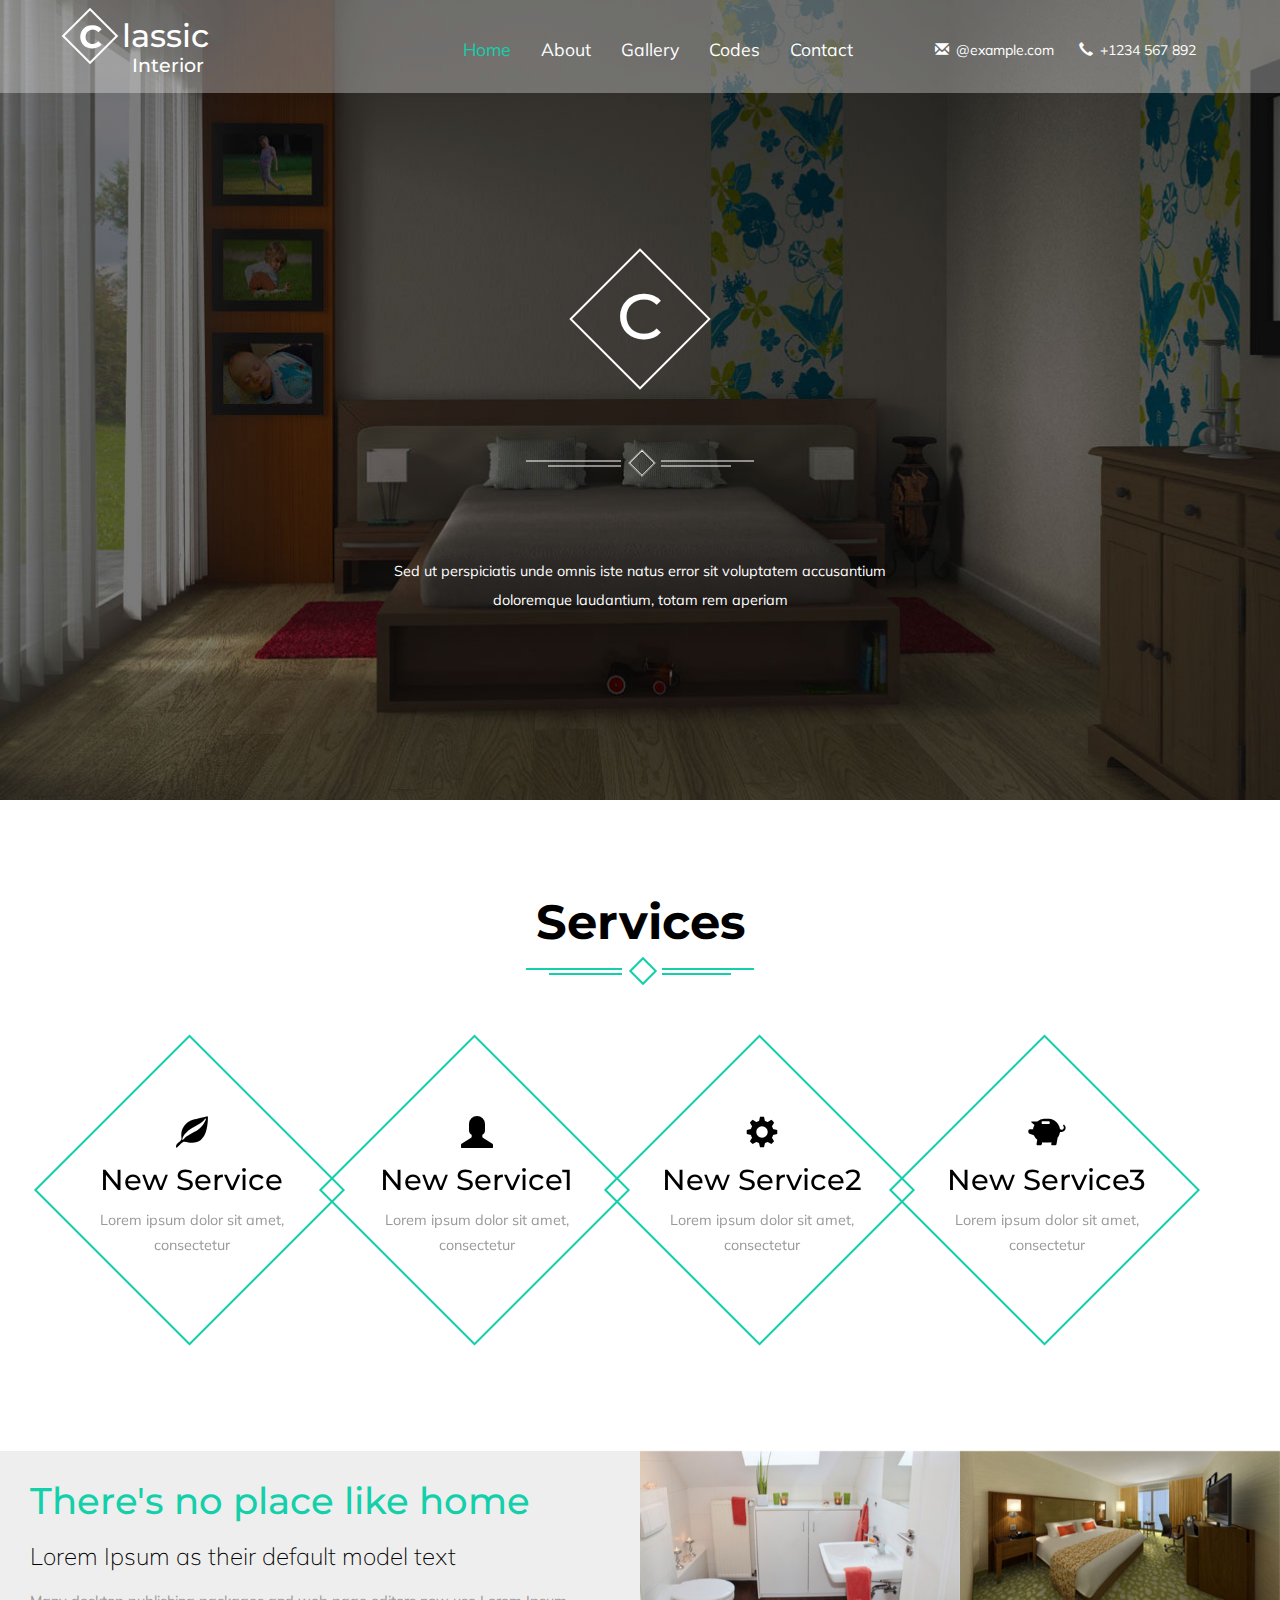
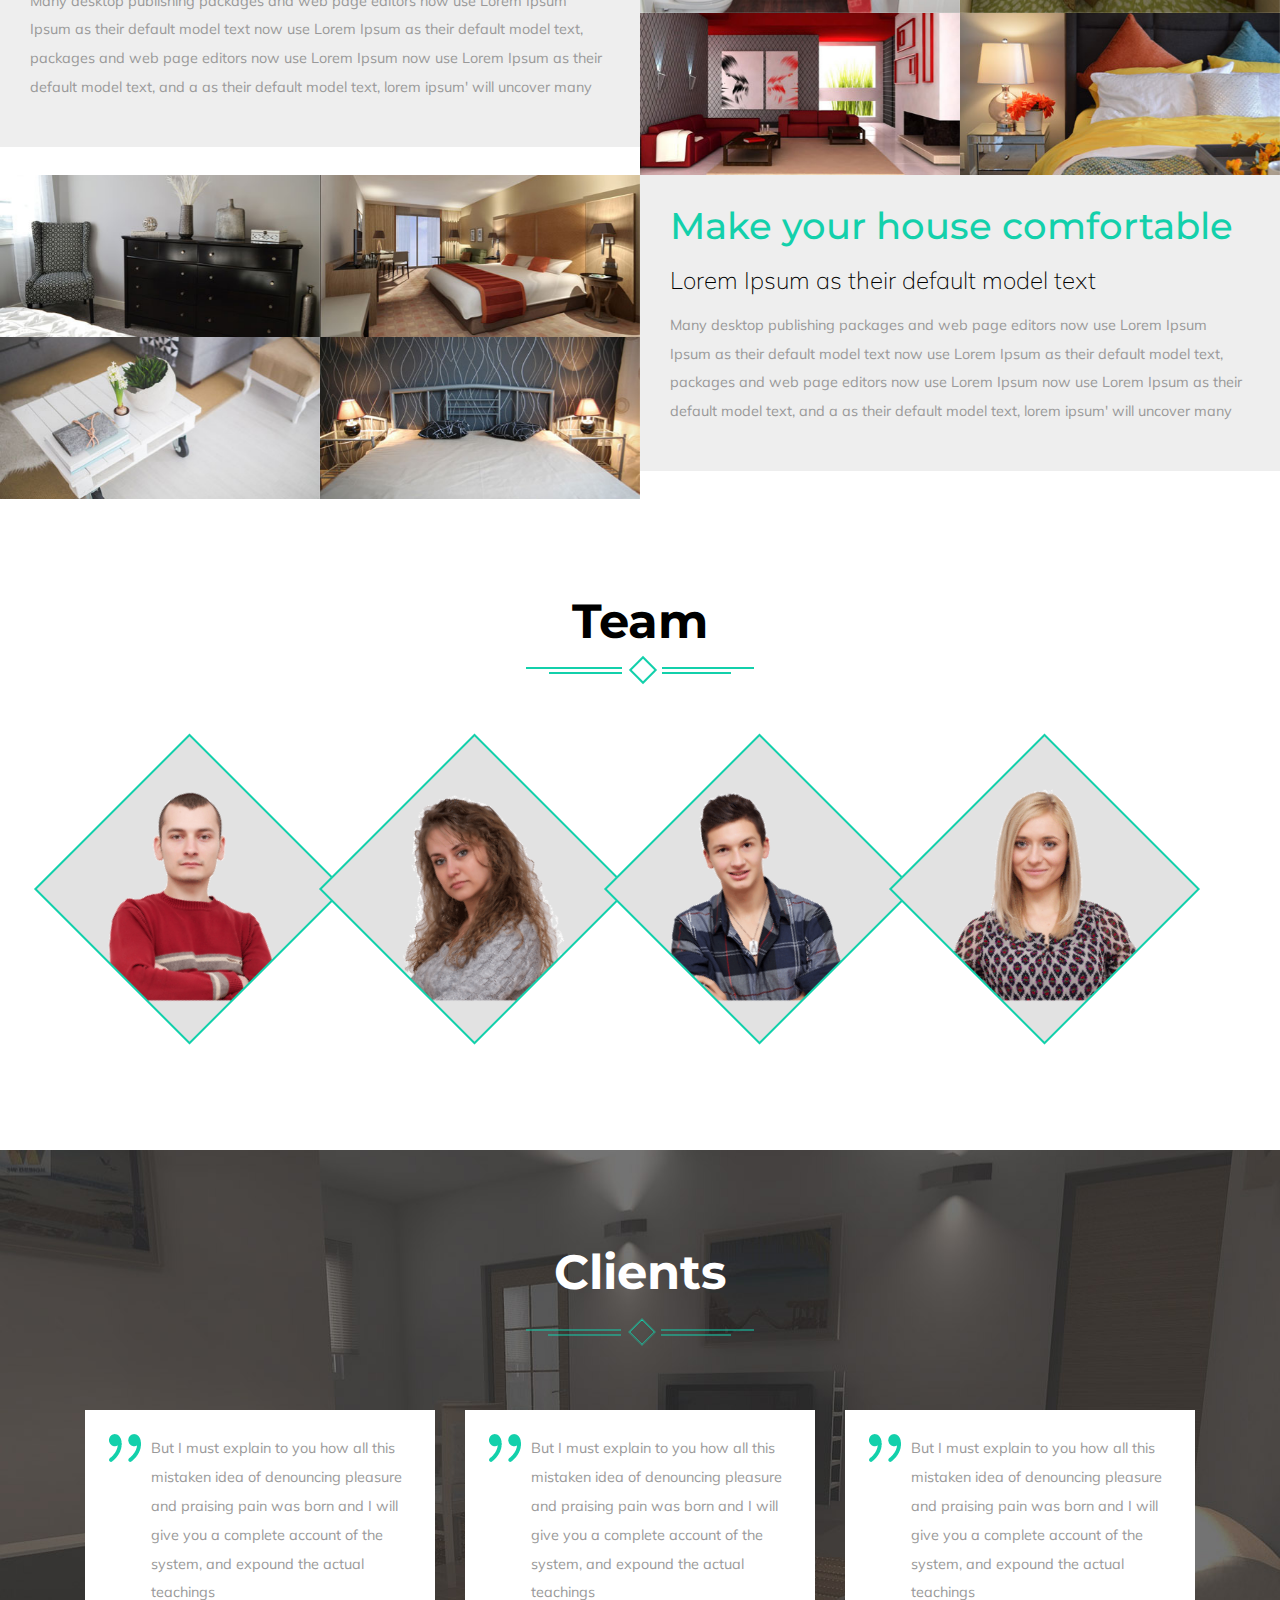
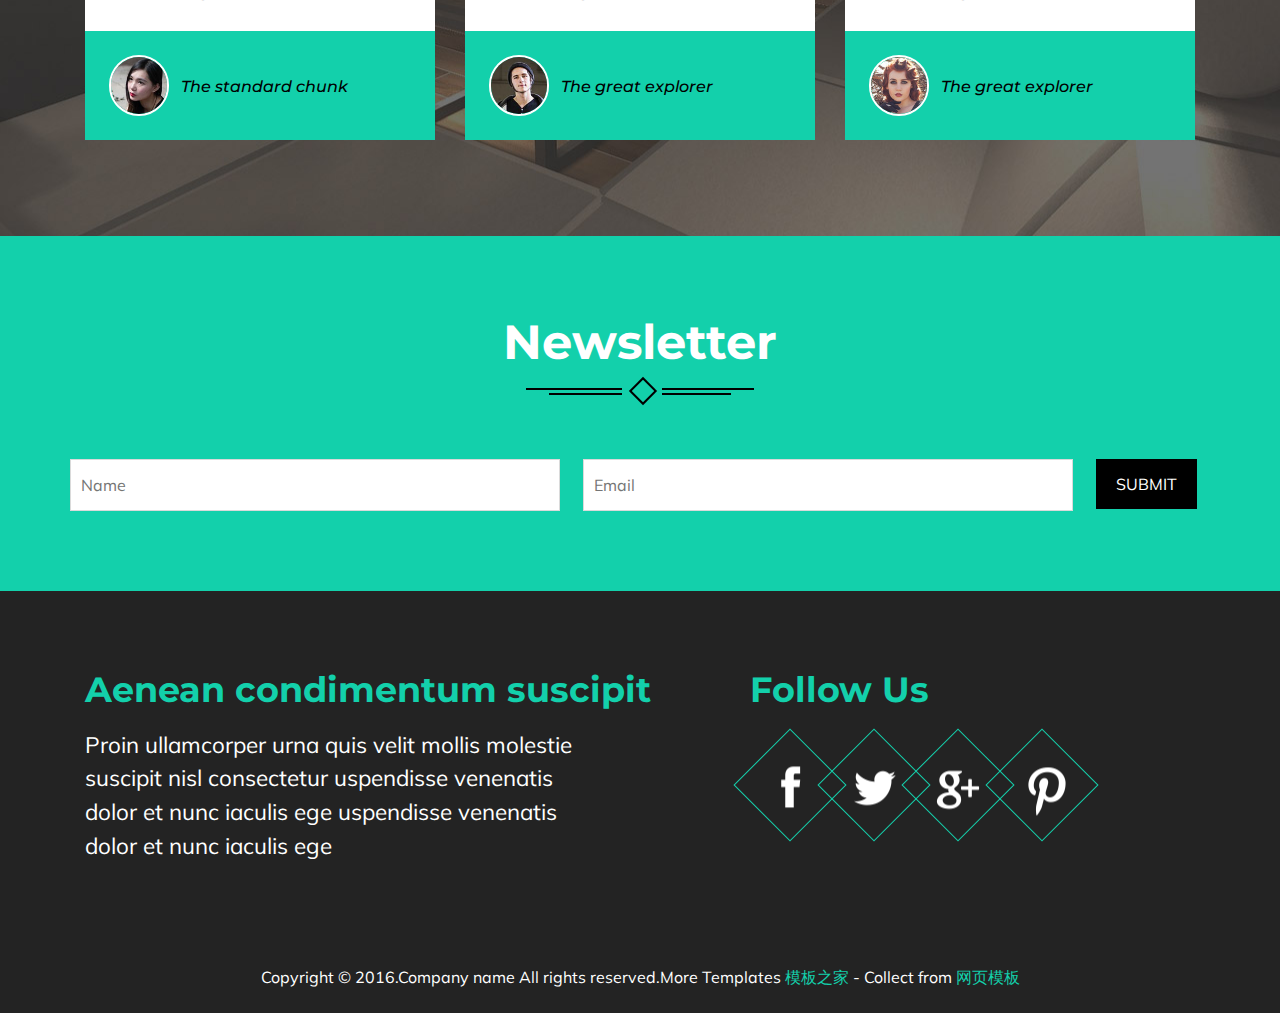
==== index.html @ cde80b73 "提交" ====
<!DOCTYPE html>
<html>
<head>
<title>Home</title>
<link href="css/bootstrap.css" rel="stylesheet" type="text/css" media="all" />
<!-- Custom Theme files -->
<script src="js/jquery.min.js"></script>
<!--theme-style-->
<link href="css/style.css" rel="stylesheet" type="text/css" media="all" />	
<!--//theme-style-->
<meta name="viewport" content="width=device-width, initial-scale=1">
<meta http-equiv="Content-Type" content="text/html; charset=utf-8" />
<meta name="keywords" content="" />
<script type="application/x-javascript"> addEventListener("load", function() { setTimeout(hideURLbar, 0); }, false); function hideURLbar(){ window.scrollTo(0,1); } </script>

<link href='https://fonts.googleapis.com/css?family=Muli:400,300' rel='stylesheet' type='text/css'>
<link href='https://fonts.googleapis.com/css?family=Montserrat:400,700' rel='stylesheet' type='text/css'>
</head>
<body>
<!--header-->
<div class="header" >
	<div class="head" >
		<div class="container">
			<div class="navbar-top">
					<!-- Brand and toggle get grouped for better mobile display -->
					<div class="navbar-header">
					  <button type="button" class="navbar-toggle collapsed" data-toggle="collapse" data-target="#bs-example-navbar-collapse-1">
						<span class="sr-only">Toggle navigation</span>
						<span class="icon-bar"></span>
						<span class="icon-bar"></span>
						<span class="icon-bar"></span>
					  </button>
						 <div class="navbar-brand logo ">
							<h1 class="animated wow pulse" data-wow-delay=".5s">
							<a href="index.html"><span><b>C</b></span>lassic <i>Interior</i></a></h1>
						</div>

					</div>

					<!-- Collect the nav links, forms, and other content for toggling -->
					<div class="collapse navbar-collapse" id="bs-example-navbar-collapse-1">
					 <ul class="nav navbar-nav link-effect-4">
					<li class="active"><a href="index.html" data-hover="Home">Home</a> </li>
						<li ><a href="about.html" data-hover="About">About </a> </li>
						<li><a href="gallery.html"  data-hover="Gallery">Gallery</a></li>
						<li><a href="codes.html" data-hover="Codes">Codes </a></li>
						<li><a href="contact.html" data-hover="Contact">Contact</a></li>
					  </ul>
					</div><!-- /.navbar-collapse -->
				</div>
	
			<div class="header-left animated wow fadeInLeft animated" data-wow-delay=".5s" >
					<ul>
						<li><i class="glyphicon glyphicon-envelope"></i><a href="mailto:info@example.com">@example.com</a></li>
						<li><i class="glyphicon glyphicon-earphone"></i>+1234 567 892</li>
						
					</ul>
				</div>
			  <div class="clearfix"></div>	
		</div>
	</div>
	<!---->
	<div class="banner">
		<div class="container">
			<div class="banner-text"><h2 >C</h2></div>
			<span><img src="images/li-1.png" alt=""></span>
			
			<p>Sed ut perspiciatis unde omnis iste natus error sit voluptatem accusantium doloremque laudantium, totam rem aperiam</p>
		</div>							
	</div>
	</div>

<!--content-->
 <div class="service">
 <div class="container">
 <div class="ser-top">
	<h3>Services</h3>
	<div class="ser-t">
		<b></b>
		<span><i></i></span>
		<b class="line"></b>
	</div>
 </div>
  <div class="ser-head">
    <div class="ser-grid ">
    <div class="ser-grid1">
     <i class="glyphicon glyphicon-leaf"> </i>
			<h3>New Service</h3>
			<p>Lorem ipsum dolor sit amet, consectetur</p>
    </div>
    </div>
  </div>
  <div class="ser-head">
    <div class="ser-grid ">
    <div class="ser-grid1">
     <i class="glyphicon glyphicon-user"> </i>
			<h3>New Service1</h3>
			<p>Lorem ipsum dolor sit amet, consectetur</p>
    </div>
    </div>
  </div>
  <div class="ser-head">
    <div class="ser-grid ">
    <div class="ser-grid1">
    <i class="glyphicon glyphicon-cog"> </i>
			<h3>New Service2</h3>
			<p>Lorem ipsum dolor sit amet, consectetur </p>
    </div>
    </div>
  </div>
  <div class="ser-head">
    <div class="ser-grid ">
    <div class="ser-grid1">
     <i class="glyphicon glyphicon-piggy-bank"> </i>
			<h3>New Service3</h3>
			<p>Lorem ipsum dolor sit amet, consectetur </p>
    </div>
    </div>
  </div>
  <div class="clearfix"> </div>
</div>
</div>
<!-- //services -->
<div class="col-grid">
			<div class="col-md-6 col-grid-left">
				<h3>There's no place like home</h3>
				<h5>Lorem Ipsum as their default model text</h5>
				<p>Many desktop publishing packages and web page editors now use Lorem Ipsum  Ipsum as their default model text now use Lorem Ipsum as their default model text, packages and web page editors now use Lorem Ipsum now use Lorem Ipsum as their default model text, and a as their default model text, lorem ipsum' will uncover many</p>
			</div>
			<div class="col-md-6 col-grid-right">
			<div class="col-md-6 col-grid-1">
				<div class="col-1 bottom">
							<div class="col-1-top">
							<img src="images/cc.jpg" class="img-responsive" alt="">
							</div>
							<div class="col-1-bottom">
								<div class="info-text">
									<h5>Lara Smith</h6>
									
									<p>Sit accusamus, vel blanditiis iure minima ipsa molestias minus laborum velit, nulla nisi hic quasi enim.</p>
									
								</div>
							</div>
						</div>
						</div>
						<div class="col-md-6 col-grid-1">
				<div class="col-1 bottom">
							<div class="col-1-top">
							<img src="images/cc1.jpg" class="img-responsive" alt="">
							</div>
							<div class="col-1-bottom">
								<div class="info-text">
									<h5>Lara Smith</h6>
									
									<p>Sit accusamus, vel blanditiis iure minima ipsa molestias minus laborum velit, nulla nisi hic quasi enim.</p>
									
								</div>
							</div>
						</div>
						</div>
						<div class="col-md-6 col-grid-1">
						<div class="col-1 bottom">
							<div class="col-1-top">
							<img src="images/cc2.jpg" class="img-responsive" alt="">
							</div>
							<div class="col-1-bottom">
								<div class="info-text">
									<h5>Lara Smith</h6>
									
									<p>Sit accusamus, vel blanditiis iure minima ipsa molestias minus laborum velit, nulla nisi hic quasi enim.</p>
									
								</div>
							</div>
						</div>
						</div>
						<div class="col-md-6 col-grid-1">
						<div class="col-1 bottom">
							<div class="col-1-top">
							<img src="images/cc3.jpg" class="img-responsive" alt="">
							</div>
							<div class="col-1-bottom">
								<div class="info-text">
									<h5>Lara Smith</h6>
									
									<p>Sit accusamus, vel blanditiis iure minima ipsa molestias minus laborum velit, nulla nisi hic quasi enim.</p>
									
								</div>
							</div>
						</div>
						</div>
						<div class="clearfix"></div>
						
			</div>
				<div class="clearfix"></div>
		
	</div>
	<div class="tlinks">Collect from <a href="http://www.cssmoban.com/"  title="网站模板">网站模板</a></div>
	<div class="col-grid">
		
			<div class="col-md-6 col-grid-right">
			<div class="col-md-6 col-grid-1">
				<div class="col-1 bottom">
							<div class="col-1-top">
							<img src="images/cc4.jpg" class="img-responsive" alt="">
							</div>
							<div class="col-1-bottom">
								<div class="info-text">
									<h5>Lara Smith</h6>
									<p>Sit accusamus, vel blanditiis iure minima ipsa molestias minus laborum velit, nulla.</p>
									
								</div>
							</div>
						</div>
						</div>
						<div class="col-md-6 col-grid-1">
						<div class="col-1 bottom">
							<div class="col-1-top">
							<img src="images/cc5.jpg" class="img-responsive" alt="">
							</div>
							<div class="col-1-bottom">
								<div class="info-text">
									<h5>Lara Smith</h6>
									<p>Sit accusamus, vel blanditiis iure minima ipsa molestias minus laborum velit, nulla.</p>
									
								</div>
							</div>
						</div>
						</div>
						<div class="col-md-6 col-grid-1">
						<div class="col-1 bottom">
							<div class="col-1-top">
							<img src="images/cc6.jpg" class="img-responsive" alt="">
							</div>
							<div class="col-1-bottom">
								<div class="info-text">
									<h5>Lara Smith</h6>
									<p>Sit accusamus, vel blanditiis iure minima ipsa molestias minus laborum velit, nulla.</p>
									
								</div>
							</div>
						</div>
						</div>
						<div class="col-md-6 col-grid-1">
						<div class="col-1 bottom">
							<div class="col-1-top">
							<img src="images/cc7.jpg" class="img-responsive" alt="">
							</div>
							<div class="col-1-bottom">
								<div class="info-text">
									<h5>Lara Smith</h6>
									<p>Sit accusamus, vel blanditiis iure minima ipsa molestias minus laborum velit, nulla.</p>
									
								</div>
							</div>
						</div>
			</div>
			<div class="clearfix"></div>
			</div>
			
				<div class="col-md-6 col-grid-left">
				<h3>Make your house comfortable</h3>
				<h5>Lorem Ipsum as their default model text</h5>
				<p>Many desktop publishing packages and web page editors now use Lorem Ipsum  Ipsum as their default model text now use Lorem Ipsum as their default model text, packages and web page editors now use Lorem Ipsum now use Lorem Ipsum as their default model text, and a as their default model text, lorem ipsum' will uncover many</p>
			</div>
				<div class="clearfix"></div>
		
	</div>
<!--content-->

 <div class="team">
 <div class="container">
 <div class="ser-top">
	<h3>Team</h3>
	<div class="ser-t">
		<b></b>
		<span><i></i></span>
		<b class="line"></b>
	</div>
 </div>
  <div class="team-top">
    <div class="team-top1">
        <div class="swipebox"  > 
			<img src="images/te.png" alt="" class="img-responsive">
				<div class="zoom-icon"> 
					<div class="zoom-icon1"> 
						<h5>Adney</h5>
							<ul class="social-ic">
								<li><a href="#"><i></i></a></li>
								<li><a href="#"><i class="ic"></i></a></li>
								<li><a href="#"><i class="ic1"></i></a></li>	
							</ul>
					</div>
				</div>
		</div>
    </div>
  </div>
  <div class="team-top">
    <div class="team-top1">
     <div class="swipebox"  > 
			<img src="images/te1.png" alt="" class="img-responsive">
				<div class="zoom-icon"> 
					<div class="zoom-icon1"> 
						<h5>Barb</h5>
							<ul class="social-ic">
								<li><a href="#"><i></i></a></li>
								<li><a href="#"><i class="ic"></i></a></li>
								<li><a href="#"><i class="ic1"></i></a></li>	
							</ul>
					</div>
				</div>
		</div>
	 
    </div>
  </div>
  <div class="team-top">
    <div class="team-top1">
      <div class="swipebox"  > 
			<img src="images/te2.png" alt="" class="img-responsive">
				<div class="zoom-icon"> 
					<div class="zoom-icon1"> 
						<h5>Carr</h5>
							<ul class="social-ic">
								<li><a href="#"><i></i></a></li>
								<li><a href="#"><i class="ic"></i></a></li>
								<li><a href="#"><i class="ic1"></i></a></li>	
							</ul>
					</div>
				</div>
		</div>
    </div>
  </div>
  <div class="team-top">
    <div class="team-top1">
      <div class="swipebox"  > 
			<img src="images/te3.png" alt="" class="img-responsive">
				<div class="zoom-icon"> 
					<div class="zoom-icon1"> 
						<h5>Chris</h5>
							<ul class="social-ic">
								<li><a href="#"><i></i></a></li>
								<li><a href="#"><i class="ic"></i></a></li>
								<li><a href="#"><i class="ic1"></i></a></li>	
							</ul>
					</div>
				</div>
		</div>
    </div>
  </div>
  
</div>
</div>
	<!---->
	<div class="test">
			<div class="container">
				<div class="test-top-g">
					<h3>Clients</h3>
					<img src="images/li.png" alt="">
				 </div>
				<div class="test-top">
					<div class="col-md-4 test-top1 test-to wow fadeInUp animated animated" data-wow-delay=".5s" style="visibility: visible; animation-delay: 0.5s; animation-name: fadeInUp;">
						<div class=" test-top2">
							<img src="images/qu.png" alt="">
							<p>But I must explain to you how all this mistaken idea of denouncing pleasure and praising pain was born and I will give you a complete account of the system, and expound the actual teachings </p>
							
							<div class="clearfix"> </div>
						</div>
						<div class="test-top3">
						<img src="images/th.jpg" class="img-responsive" alt="">
							<h6> The standard chunk  </h6>
							<div class="clearfix"> </div>
						</div>
					</div>
					<div class="col-md-4 test-top1 wow fadeInDown animated animated" data-wow-delay=".5s" style="visibility: visible; animation-delay: 0.5s; animation-name: fadeInDown;">
						<div class=" test-top2">
							<img src="images/qu.png" alt="">
							<p>But I must explain to you how all this mistaken idea of denouncing pleasure and praising pain was born and I will give you a complete account of the system, and expound the actual teachings </p>
							
							<div class="clearfix"> </div>
						</div>
						<div class=" test-top3">
							<img src="images/th1.jpg" class="img-responsive" alt="">
							<h6> The great explorer </h6>
							<div class="clearfix"> </div>
						</div>
					</div>
					<div class="col-md-4 test-top1 wow fadeInDown animated animated" data-wow-delay=".5s" style="visibility: visible; animation-delay: 0.5s; animation-name: fadeInDown;">
						<div class=" test-top2">
							<img src="images/qu.png" alt="">
							<p>But I must explain to you how all this mistaken idea of denouncing pleasure and praising pain was born and I will give you a complete account of the system, and expound the actual teachings </p>
							
							<div class="clearfix"> </div>
						</div>
						<div class=" test-top3">
						<img src="images/th2.jpg" class="img-responsive" alt="">
							<h6> The great explorer</h6>
							<div class="clearfix"> </div>
						</div>
					</div>
					<div class="clearfix"> </div>
				</div>
			</div>
		</div>
		<!---->
<!--//content-->
<div class=" news-letter ">
<div class="container">
 <div class="ser-top ser-top1">
	<h3>Newsletter</h3>
	<div class="ser-t ser-t1">
		<b></b>
		<span><i></i></span>
		<b class="line"></b>
	</div>
 </div>
				
				<form action="#" method="post">
					<input type="text" placeholder="Name" name="Name"  required="">
					<input type="text" placeholder="Email" name="Email"  required="">
					<input type="submit" value="Submit">
					<div class="clearfix"> </div>
				</form>
			</div>
			</div>
<!--footer-->
<div class="footer">
	<div class="container">
		<div class="col-md-7 footer-bottom wow fadeInRight animated" data-wow-delay=".5s">
			<h4>Aenean condimentum suscipit</h4>
			<p>Proin ullamcorper urna quis velit mollis molestie suscipit nisl consectetur
			uspendisse venenatis dolor et nunc iaculis ege uspendisse venenatis dolor et nunc iaculis ege</p>
		</div>
			<div class="col-md-5 footer-bottom1 wow fadeInLeft animated" data-wow-delay=".5s">
			<h4>Follow Us</h4>
				<ul class="social">
						
						<li><a href="#"><i></i></a></li>
						<li><a href="#"><i class="icon"></i></a></li>
						<li><a href="#"><i class="icon1"></i></a></li>
						<li><a href="#"><i class="icon2"></i></a></li>
						
					</ul>
			</div>
				<div class="clearfix"> </div>
	</div>	
</div>
	<div class="copy">
		<p class="footer-grid ">Copyright &copy; 2016.Company name All rights reserved.More Templates <a href="http://www.cssmoban.com/" target="_blank" title="模板之家">模板之家</a> - Collect from <a href="http://www.cssmoban.com/" title="网页模板" target="_blank">网页模板</a></p>
	</div>
<!-- for bootstrap working -->
	<script src="js/bootstrap.min.js"></script>
<!-- //for bootstrap working -->
</body>
</html>
---- css/style.css ----
html,body{
	background:#fff;
	font-size: 100%;	
	font-family: 'Muli', sans-serif;
}
body a{
	transition: 0.5s all;
	-webkit-transition: 0.5s all;
	-o-transition: 0.5s all;
	-moz-transition: 0.5s all;
	-ms-transition: 0.5s all;
}
 ul{
	padding: 0;
	margin: 0;
}
h1,h2,h3,h4,h5,h6,label,p{
	margin:0;	
}
h1,h2,h3,h4,h5,h6{
	font-family: 'Montserrat', sans-serif;
}
/*--header--*/
.head {
	padding: 1em 0em;	
	    background:rgba(255, 255, 255, 0.32);
}
.banner {
    margin-top: 11em;
}
.header{
	background:url(../images/ba3.jpg) no-repeat center;
	width:100%;
	height:800px;
	text-align:center;
	background-size:cover;
}
.header1{
	height:92px;
}
.banner-text{
    border: 2px solid #FFF;
    display: inline-block;
    width: 100px;
    height: 100px;
	    -webkit-transform: rotate(45deg) translate3d(0, 0, 0);
    -moz-transform: rotate(45deg) translate3d(0, 0, 0);
    -ms-transform: rotate(45deg) translate3d(0, 0, 0);
    -o-transform: rotate(45deg) translate3d(0, 0, 0);
    transform: rotate(45deg) translate3d(0, 0, 0);
}
.banner h2{
	font-size: 4em;
    color: #fff;
    -webkit-transform: rotate(-45deg) translate3d(0, 0, 0);
    -moz-transform: rotate(-45deg) translate3d(0, 0, 0);
    -ms-transform: rotate(-45deg) translate3d(0, 0, 0);
    -o-transform: rotate(-45deg) translate3d(0, 0, 0);
    transform: rotate(-45deg) translate3d(0, 0, 0);
    display: block;
    line-height: 1.4em;
    width: 100px;
    height: 100px;
}
.banner p{
	font-size: 0.9em;
    color: #fff;
    line-height: 2em;
    width: 50%;
    margin: 0em auto ;
}
.banner span{
	display:block;
	margin:5em 0;
}
.banner-t {
    text-align: center;
    margin: 6em auto;
    width: 20%;
    position: relative;
}
.banner-t b{
	width: 100%;
    height: 2px;
    display: block;
    background: #13d0ab;
    margin-bottom: 3px;
}
.banner-t b.lin{
	width: 80%;
	margin:0 auto;
}
.banner-t  span{
	width: 40px;
    height: 40px;
    display: block;
    background: rgb(35, 39, 42);
    position: absolute;
    top: -7px;
    left: 45%;  
}
.banner-t  span i{
	width: 20px;
    height: 20px;
    display: block;
    border: 2px solid #13d0ab;
    -webkit-transform: rotate(45deg) translate3d(0, 0, 0);
    -moz-transform: rotate(45deg) translate3d(0, 0, 0);
    -ms-transform: rotate(45deg) translate3d(0, 0, 0);
    -o-transform: rotate(45deg) translate3d(0, 0, 0);
    transform: rotate(45deg) translate3d(0, 0, 0);
    margin-left: 0.7em;
}
.tlinks{text-indent:-9999px;height:0;line-height:0;font-size:0;overflow:hidden;}
/*----*/
.link-effect-4 a {
  padding: 0 10px;
  margin: 0 20px;
  text-shadow: none;
  position: relative;
}
.link-effect-4 a::before {
  position: absolute;
  top: 0;
  left: 0;
  overflow: hidden;
  padding: 0 0px;
  max-height: 0;
  color: #13d0ab;
  content: attr(data-hover);
  -webkit-transition: max-height 0.5s;
  -moz-transition: max-height 0.5s;
  transition: max-height 0.5s;
}
.link-effect-4 a:hover::before {
  max-height: 100%;
}
/*--header--*/
.logo h1{
	font-size:1.8em;
	font-family: 'Montserrat', sans-serif;
}
.logo h1 a{
	text-decoration:none;
	color:#fff;
}
.logo h1 a span{
	width: 40px;
    height: 40px;
    display:inline-block;
    border: 2px solid #fff;
    -webkit-transform: rotate(45deg) translate3d(0, 0, 0);
    -moz-transform: rotate(45deg) translate3d(0, 0, 0);
    -ms-transform: rotate(45deg) translate3d(0, 0, 0);
    -o-transform: rotate(45deg) translate3d(0, 0, 0);
    transform: rotate(45deg) translate3d(0, 0, 0);
	margin-right: 12px;
}
.logo h1 a b{
	width: 40px;
    height: 40px;
    display: inline-block;
    -webkit-transform: rotate(-45deg) translate3d(0, 0, 0);
    -moz-transform: rotate(-45deg) translate3d(0, 0, 0);
    -ms-transform: rotate(-45deg) translate3d(0, 0, 0);
    -o-transform: rotate(-45deg) translate3d(0, 0, 0);
    transform: rotate(-45deg) translate3d(0, 0, 0);
	    line-height: 1.1em;
    text-align: center;
}
.logo h1 a i{
	display: block;
    font-style: normal;
        margin-left: 3em;
    font-size: 19px;
    
}
.navbar-brand {
   height: auto; 
    padding: 0; 
    font-size: 18px; 
    line-height: 20px;
}
.navbar-nav {
    float: right;
	margin-top: 1.45em;
}
.header-left{
	float:right;
	margin-top: 1.4em;
}
.header-left ul li {
    display: inline-block;
    font-size: 14px;
    color: #fff;
    margin: 0 1em;
/*-- w3layouts --*/
}
.header-left ul li a {
    text-decoration: none;
    color: #fff;
}
.header-left ul li a:hover {
    color: #13D0AB;
}
.header-left ul li i{
    left: -.5em;
}
.navbar-top {
    float: left;
	width:70%;
}
.navbar-default {
    border: none;
    background: none;
    min-height: auto;
    margin-bottom: 0;
}
div#bs-example-navbar-collapse-1 {
    padding: 0;
}
ul.nav.navbar-nav li a {
    font-size: 1.1em;
    color: #FFFFFF;
    margin: 0 15px;
    padding: 0px 0;
}
.nav > li > a:hover, .nav > li > a:focus {
    text-decoration: none;
    background:none !important;
}
.navbar-default .navbar-nav > li > a:hover, .navbar-default .navbar-nav > li > a:focus {
    color: #fff;
}
ul.nav.navbar-nav li.active a {
       color:#13d0ab;
    background: none;
}
.navbar-default .navbar-nav > .active > a, .navbar-default .navbar-nav > .active > a:hover, .navbar-default .navbar-nav > .active > a:focus {
    color: #fff;
    background:none;
}
/*--//header--*/
/*--services--*/
.ser-top {
    margin-bottom: 8em;
/*-- agileits --*/
}
.ser-top h3 {
    text-align: center;
    margin-bottom: 0.4em;
    font-size: 3em;
    font-weight: bold;
	color:#000;
}

.ser-t {
    text-align: center;
    margin: 0 auto;
    width: 20%;
    position: relative;
}
.ser-t b{
	width: 100%;
    height: 2px;
    display: block;
    background: #13d0ab;
    margin-bottom: 3px;
}
.ser-t b.line{
	width: 80%;
	margin:0 auto;
}
.ser-t  span{
	width: 40px;
    height: 40px;
    display: block;
    background: #fff;
    position: absolute;
    top: -7px;
    left: 42%;  
}
.ser-t  span i{
	width: 20px;height: 20px;
    display: block;
    border: 2px solid #13d0ab;
    -webkit-transform: rotate(45deg) translate3d(0, 0, 0);
    -moz-transform: rotate(45deg) translate3d(0, 0, 0);
    -ms-transform: rotate(45deg) translate3d(0, 0, 0);
    -o-transform: rotate(45deg) translate3d(0, 0, 0);
    transform: rotate(45deg) translate3d(0, 0, 0);
    margin-left: 0.7em;
}
.ser-head {
	-webkit-transform: rotate(45deg) translate3d(0, 0, 0);
	-moz-transform: rotate(45deg) translate3d(0, 0, 0);
/*-- w3layouts --*/
	-ms-transform: rotate(45deg) translate3d(0, 0, 0);
	-o-transform: rotate(45deg) translate3d(0, 0, 0);
	transform: rotate(45deg) translate3d(0, 0, 0);
	display: inline-block;
	-webkit-transition: -webkit-transform 300ms ease-out;
	-moz-transition: -moz-transform 300ms ease-out;
	transition: transform 300ms ease-out;
    float: left;width: 25%;
}

.ser-grid:hover{
  background:#13d0ab;
      transition: 0.5s all;
    -webkit-transition: 0.5s all;
    -o-transition: 0.5s all;
    -moz-transition: 0.5s all;
    -ms-transition: 0.5s all;
}
.ser-grid {
	width: 220px;
	height: 220px;
	display: block;
	opacity:1;
    border: 2px solid #13d0ab;
	position:relative;
}
.ser-grid1 {
    transform: rotate(-45deg) translate3d(0, 0, 0);
	-webkit-transform: rotate(-45deg) translate3d(0, 0, 0);
	-moz-transform: rotate(-45deg) translate3d(0, 0, 0);
	-ms-transform: rotate(-45deg) translate3d(0, 0, 0);
	-o-transform: rotate(-45deg) translate3d(0, 0, 0);
    text-align: center;
    position: absolute;
    top: 14%;
    left: 4%;
}
.service {
    padding: 6em 0 8em;
}
.ser-grid1 i{
	font-size:2em;
	color:#000;
}
.ser-grid1 h3{
	font-size:1.8em;
	color:#000;
	margin: 0.4em 0;
}
.ser-grid1 p{
	font-size:0.9em;
	color:#999;
	line-height:1.8em;
	margin: 0 0 1em;
/*-- agileits --*/
}
.ser-grid:hover .ser-grid1 p{
	color:#fff;
	    transition: 0.5s all;
    -webkit-transition: 0.5s all;
    -o-transition: 0.5s all;
    -moz-transition: 0.5s all;
    -ms-transition: 0.5s all;
}
/*--//service--*/
/*--col-grid--*/
.col-grid-left {
    background-color: #eee;
    padding: 5em;
}

.col-grid-right {
    padding: 0;
}
.col-grid h3 {
    font-size: 2.5em;
        color: #13d0ab;
}
.col-grid h5 {
    font-size: 1.7em;
    line-height: 1.3em;
    margin: 0.8em 0 0;
    color: #000;
	font-weight: 100;
	font-family: 'Muli', sans-serif;
}
.col-grid p {
    font-size: 0.9em;
    margin: 1em 0;
    line-height: 2em;
    color: #999;
}
.col-grid-1{
	padding:0;
}

/*--team--*/
.team-top {
  -webkit-transform: rotate(45deg) translate3d(0, 0, 0);
  -moz-transform: rotate(45deg) translate3d(0, 0, 0);
  -ms-transform: rotate(45deg) translate3d(0, 0, 0);
  -o-transform: rotate(45deg) translate3d(0, 0, 0);
  transform: rotate(45deg) translate3d(0, 0, 0);
  display: inline-block;
  -webkit-transition: -webkit-transform 300ms ease-out;
  -moz-transition: -moz-transform 300ms ease-out;
  transition: transform 300ms ease-out;
      float: left;
    width: 25%;

}
.team-top1 {
  position: relative;
  width: 220px;
  height: 220px;
  margin: 0;
  display: block;
  overflow: hidden;
	background: #E2E2E2;
    border: 2px solid #13d0ab;
}
.team-top1 img {
  width: 220px;
  height: 220px;
  -webkit-transform: skew(0deg, 0deg) rotate(-45deg);
  -moz-transform: skew(-20deg, -20deg) rotate(-45deg);
  -ms-transform: skew(-20deg, -20deg) rotate(-45deg);
  -o-transform: skew(-20deg, -20deg) rotate(-45deg);
  transform: skew(0deg, 0deg) rotate(-45deg);
  opacity: 1;
  -webkit-transition: opacity 300ms ease-in-out;
  -moz-transition: opacity 300ms ease-in-out;
  transition: opacity 300ms ease-in-out;
}
.team-top1 img:hover {
  opacity: 1;
}
.team{
	padding:6em 0 8em;
}
.zoom-icon {
	position: absolute;
	opacity: 0;
	filter: alpha(opacity=0);
	-ms-filter: "progid:DXImageTransform.Microsoft.Alpha(opacity=0)";
	display: block;
	left: 0;
	top: -152px;
	width: 100%;
	height: 100%;
	background: rgba(0, 0, 0, 0.32);
	transition: all .2s ease-in-out;
	-webkit-transition: all .2s ease-in-out;
	-moz-transition: all .2s ease-in-out;
	-o-transition: all .2s ease-in-out;
}
.team-top1 .zoom-icon {
	top: -100px;
	width: 100%;
}
.team-top1 .swipebox:hover .zoom-icon {
	top: 0%;
	opacity: 1;
	filter: alpha(opacity=99); 
	-ms-filter: "progid:DXImageTransform.Microsoft.Alpha(opacity=99)";
}
.zoom-icon1{
	-webkit-transform: rotate(-45deg) translate3d(0, 0, 0);
	-moz-transform: rotate(-45deg) translate3d(0, 0, 0);
	-ms-transform: rotate(-45deg) translate3d(0, 0, 0);
	-o-transform: rotate(-45deg) translate3d(0, 0, 0);
	transform: rotate(-45deg) translate3d(0, 0, 0);
    text-align: center;
	margin: 4em 0 0 3em;
}
.zoom-icon1{
	-webkit-transform: rotate(-45deg) translate3d(0, 0, 0);
	-moz-transform: rotate(-45deg) translate3d(0, 0, 0);
	-ms-transform: rotate(-45deg) translate3d(0, 0, 0);
	-o-transform: rotate(-45deg) translate3d(0, 0, 0);
	transform: rotate(-45deg) translate3d(0, 0, 0);
    text-align: center;
	margin: 4em 0 0 1em;
}
.zoom-icon1 h5{
	font-size:2em;
	color:#fff;
	margin-bottom: 0.5em;
}
/*--team--*/
.social-ic li{
	display:inline-block;
}
.social-ic li a {
    width:35px;
    height: 35px;
    display: block;
	background:  #13d0ab;
    margin: 0 0.5em;
	transition: 0.5s all;
	-webkit-transition: 0.5s all;
	-o-transition: 0.5s all;
	-moz-transition: 0.5s all;
	-ms-transition: 0.5s all;
}
.social-ic li a:hover{
	background:  #000;
}
.social-ic li a i {
    width:35px;
    height: 35px;
    display: block;
	background:  url(../images/img-spr.png)no-repeat -2px -90px;
}
.social-ic li a i.ic {
	background: url(../images/img-spr.png)no-repeat -63px -90px;
}
.social-ic li a i.ic1 {
	background: url(../images/img-spr.png)no-repeat -123px -90px;
}
/*--//team--*/
.col-1-top, .col-1-bottom {
  display: block;
  width: 100%;
  height: 100%;
  -webkit-transform: scale(1, 1);
  -moz-transform: scale(1, 1);
  -ms-transform: scale(1, 1);
  -o-transform: scale(1, 1);
  transform: scale(1, 1);
  -webkit-transition: all 0.4s ease-in-out;
  -moz-transition: all 0.4s ease-in-out;
  -ms-transition: all 0.4s ease-in-out;
  -o-transition: all 0.4s ease-in-out;
  transition: all 0.4s ease-in-out;
  -webkit-backface-visibility: hidden;
  -moz-backface-visibility: hidden;
  -ms-backface-visibility: hidden;
  -o-backface-visibility: hidden;
  backface-visibility: hidden;
}
.col-1-top img, .col-1-bottom img {
  display: block;
  position: relative;
  max-width: 100%;
  max-height: 100%;
  -webkit-transition: all 0.4s ease-in-out;
  -moz-transition: all 0.4s ease-in-out;
  -ms-transition: all 0.4s ease-in-out;
  -o-transition: all 0.4s ease-in-out;
  transition: all 0.4s ease-in-out;
}

.col-1-top {
  position: relative;
}
.col-1-bottom {
  top: 0;
  left: 0;
  position: absolute;
}
.col-1-bottom .info-text {
  display: block;
  position: relative;
  padding: 2em;
  float: left;
  left: 50%;
  top: 50%;
  text-align:center;
  -webkit-transform: translateX(-50%) translateY(-50%);
  -moz-transform: translateX(-50%) translateY(-50%);
  -ms-transform: translateX(-50%) translateY(-50%);
  -o-transform: translateX(-50%) translateY(-50%);
  transform: translateX(-50%) translateY(-50%);
}
.info-text h5{
	color:#fff;
	font-size:1.8em;
	border-bottom:4px double #fff;
	padding-bottom:0.5em;
	margin-bottom:0.5em;
}
.info-text p{
	color:#fff;
	font-size:0.9em;
	line-height:2em;
}
.col-1 {
  display: block;
  position: relative;
  -webkit-transform: translate3d(0, 0, 0);
  -moz-transform: translate3d(0, 0, 0);
  -ms-transform: translate3d(0, 0, 0);
  -o-transform: translate3d(0, 0, 0);
  transform: translate3d(0, 0, 0);
  -webkit-perspective: 800px;
  -moz-perspective: 800px;
  -ms-perspective: 800px;
  -o-perspective: 800px;
  perspective: 800px;
  -webkit-transform-style: preserve3d;
  -moz-transform-style: preserve3d;
  -ms-transform-style: preserve3d;
  -o-transform-style: preserve3d;
  transform-style: preserve3d;
}
.col-1 .col-1-top {
  z-index: 1;
}
.col-1 .col-1-bottom {
  background: rgba(0, 0, 0, 0.6);
  z-index: 2;
  filter: alpha(opacity=0);
  -wekbit-opacity: 0;
  -moz-opacity: 0;
  opacity: 0;
}
.col-1.bottom .col-1-bottom {
  -webkit-transform: translateY(100%) rotateX(-90deg);
  -moz-transform: translateY(100%) rotateX(-90deg);
  -ms-transform: translateY(100%) rotateX(-90deg);
  -o-transform: translateY(100%) rotateX(-90deg);
  transform: translateY(100%) rotateX(-90deg);
  -webkit-transform-origin: top;
  -moz-transform-origin: top;
  -ms-transform-origin: top;
  -o-transform-origin: top;
  transform-origin: top;
}

.col-1:hover .col-1-bottom {
  -webkit-transition: 0.6s;
  -moz-transition: 0.6s;
  -ms-transition: 0.6s;
  -o-transition: 0.6s;
  transition: 0.6s;
  filter: alpha(opacity=100);
  -wekbit-opacity: 1;
  -moz-opacity: 1;
  opacity: 1;
  -webkit-transform: translateX(0) rotateY(0);
  -moz-transform: translateX(0) rotateY(0);
  -ms-transform: translateX(0) rotateY(0);
  -o-transform: translateX(0) rotateY(0);
  transform: translateX(0) rotateY(0);
}
/*--newslwtter--*/
.ser-top1  {
	margin-bottom:4em;
}
.ser-top1 h3 {
	color:#fff;
}
.ser-t1 b{
    background: #000;
}
.ser-t1  span{
    background: #13d0ab; 
}
.ser-t1  span i{
    border: 2px solid #000;   
}
.news-letter {
    background: #13d0ab;
    padding: 5em 0;
}
.news-letter input[type="text"] {
    outline: none;
    padding: 14px 10px;
    color: #848484;
    font-size: 16px;
    border: 1px solid #dadada;
	    width: 43%;
    float: left;
    margin-right: 2%;
}
.news-letter input[type="submit"]{
    color: #fff;
    background:#000;
    border: none;
    padding: 14px 20px;
    font-size: 1em;
    outline: none;
    text-transform: uppercase;
	float:left;
	
}
.news-letter input[type="submit"]:hover {
    background:#18826D;
	transition: 0.5s all;
    -webkit-transition: 0.5s all;
    -o-transition: 0.5s all;
    -moz-transition: 0.5s all;
    -ms-transition: 0.5s all;
}
/*--footer--*/
.footer{
    background:#232323;
    padding: 5em 0;
}
.footer-bottom h4,.footer-bottom1 h4{
	font-size: 2.2em;
    font-weight: bold;
    color: #13d0ab;
    margin-bottom: 0.5em;
}
.footer-bottom1 h4{
    margin-bottom: 1em;
}
.footer-bottom p{
	font-size: 1.4em;
	color: #fff;
	line-height: 1.5em;
	width: 80%;
}

.social li{
	display:inline-block;
}

.social li a  {
    width: 80px;
    height: 80px;
    display: block;   
    border: 1px solid #13d0ab;
    -webkit-transform: rotate(45deg) translate3d(0, 0, 0);
    -moz-transform: rotate(45deg) translate3d(0, 0, 0);
    -ms-transform: rotate(45deg) translate3d(0, 0, 0);
    -o-transform: rotate(45deg) translate3d(0, 0, 0);
    transform: rotate(45deg) translate3d(0, 0, 0);
}
.social li a:hover  {   
    background:#13d0ab;
}
.social li a i {
    width: 80px;
    height: 80px;
    display: block;
    background: url(../images/img-spr.png)no-repeat 18px 13px ;
    -webkit-transform: rotate(-45deg) translate3d(0, 0, 0);
    -moz-transform: rotate(-45deg) translate3d(0, 0, 0);
    -ms-transform: rotate(-45deg) translate3d(0, 0, 0);
    -o-transform: rotate(-45deg) translate3d(0, 0, 0);
    transform: rotate(-45deg) translate3d(0, 0, 0);
}
.social li a i.icon {
	background: url(../images/img-spr.png)no-repeat -66px 13px;  
}
.social li a i.icon1 {
	background: url(../images/img-spr.png)no-repeat -161px 13px;  
}
.social li a i.icon2 {
	background: url(../images/img-spr.png)no-repeat -251px 13px;  
}

.copy{
	background:#232323;
    padding: 1.5em 0;
}
p.footer-grid {
    font-size: 1em;
    color: #fff;
	text-align:center;
}
p.footer-grid a{
	text-decoration:none;
	color:#13d0ab;
}
p.footer-grid a:hover{
	color:#fff;
}
/*--//footer--*/
/*--gallery--*/
figure {
    margin: 0;
    padding: 0;
    position: relative;
    display: block;
    cursor: pointer;
    overflow: hidden;
    border: 3px solid #fff;
}

figure:hover figcaption {
    -ms-filter: progid:DXImageTransform.Microsoft.Alpha(Opacity=100);
    filter: alpha(opacity=100);
    opacity: 1;
    -webkit-transform: rotate(0);
    -moz-transform: rotate(0);
    -o-transform: rotate(0);
    -ms-transform: rotate(0);
    transform: rotate(0);
    top: 0;
}

figcaption {
    -ms-filter: progid:DXImageTransform.Microsoft.Alpha(Opacity=0);
    filter: alpha(opacity=0);
    opacity: 0;
    position: absolute;
    height: 100%;
    width: 100%;
	top: -100%;
    background: rgba(0,0,0,.5);
    color: #fff;
    -webkit-transition: all .5s ease;
    -moz-transition: all .5s ease;
    -o-transition: all .5s ease;
    -ms-transition: all .5s ease;
    transition: all .5s ease;
    -webkit-transition-delay: .5s;
    -moz-transition-delay: .5s;
    -o-transition-delay: .5s;
    -ms-transition-delay: .5s;
    transition-delay: .5s;
    -webkit-transform: rotate(360deg);
    -moz-transform: rotate(360deg);
    -o-transform: rotate(360deg);
    -ms-transform: rotate(360deg);
    transform: rotate(360deg);
	padding: 5em 2em;
}

figcaption h3 {
    color: #13d0ab;
    margin-bottom: 0;
    position: relative;
    left: 100%;
    font-size: 2.2em;
    -webkit-transition: all .5s;
    -moz-transition: all .5s;
    -o-transition: all .5s;
    -ms-transition: all .5s;
    transition: all .5s;
    -webkit-transition-delay: 1s;
    -moz-transition-delay: 1s;
    -o-transition-delay: 1s;
    -ms-transition-delay: 1s;
    transition-delay: 1s;
}

figcaption p {
    margin-bottom: 0;
    margin-top: 20px;
    position: relative;
    left: 100%;
    font-size: 0.9em;
    -webkit-transition: all .5s;
    -moz-transition: all .5s;
    -o-transition: all .5s;
    -ms-transition: all .5s;
    transition: all .5s;
    -webkit-transition-delay: 1.3s;
    -moz-transition-delay: 1.3s;
    -o-transition-delay: 1.3s;
    -ms-transition-delay: 1.3s;
    transition-delay: 1.3s;
}

figure:hover h3,figure:hover p {
    left: 0;
}
/*----*/
.gallery h2 {
    text-align: center;
    font-size: 3em;
    color: #000;
    margin-bottom: 0.5em;
	font-weight: bold;
}
.gallery{
	padding:6em 0;
}
.gal-gd{
	margin:2em 0;
}
.gal-btm {
    margin-top: 4em;
}
/*--//gallery--*/
/*-- contact --*/
.contact {
    padding: 6em 0;
}
.contact form{
	margin-top:6em;
}
.contact h2{
    font-size: 3em;
    color: #000;
    margin-bottom: 0.5em;
	font-weight: bold;
	text-align: center;
}
.contact-grid1{
	text-align: center;
}
.con-ic{
    width: 30px;
    height: 30px;
    display: block;
    border: 1px solid #13d0ab;
    -webkit-transform: rotate(45deg) translate3d(0, 0, 0);
    -moz-transform: rotate(45deg) translate3d(0, 0, 0);
    -ms-transform: rotate(45deg) translate3d(0, 0, 0);
    -o-transform: rotate(45deg) translate3d(0, 0, 0);
    transform: rotate(45deg) translate3d(0, 0, 0);
	    margin: 0 auto;
}
.contact-grid1 i {
    width: 30px;
    height: 30px;
    font-size: 0.9em;
    color: #000;
    -webkit-transform: rotate(-45deg) translate3d(0, 0, 0);
    -moz-transform: rotate(-45deg) translate3d(0, 0, 0);
    -ms-transform: rotate(-45deg) translate3d(0, 0, 0);
    -o-transform: rotate(-45deg) translate3d(0, 0, 0);
    transform: rotate(-45deg) translate3d(0, 0, 0);
    line-height: 1.9em;
}
.contact-grid1 h4{
	    font-size: 1.5em;
    color: #000;
    margin:1em 0 0.5em;
}
.contact-grid1 p{
	font-size:1em;
	color:#999;
	line-height:1.5em;
	margin:0;
}
.contact-grid1 p a{
	color:#999;
	text-decoration:none;
}
.contact-grid1 p a:hover{
	color:#000;
}
.contact-grid1 p span{
	display:block;
}
.contact-grids{
	margin:5em 0 0;
}
.contact-form1 h4,.contact-me h4{
	font-size:1em;
	color:#797979;
	margin:0 0 .5em;
}
.contact-form1{
	padding:0 1em 0 0;
}
.contact-form{
	padding:0;
}
.contact-form1 input[type="text"],.contact-form1 input[type="email"],.contact-me textarea{
	outline:none;
	padding:10px;
	border:1px solid #DFDFDF;
	background:#EAEAEA;
	font-size:14px;
	color:#999;
	width:100%;
}
.contact-me textarea{
	min-height:300px;
}
.contact-me{
	margin-top:1em;
}
.contact-grids1 input[type="submit"]{
	outline: none;
    padding: 10px 0;
    border: none;
    background: #13d0ab;
    font-size: 1em;
    color: #fff;
    width: 100%;
    margin: 1.5em 0 0 0em;
}
.contact-grids1 input[type="submit"]:hover{
	background:#000;
	    transition: 0.5s all;
    -webkit-transition: 0.5s all;
    -o-transition: 0.5s all;
    -moz-transition: 0.5s all;
    -ms-transition: 0.5s all;
}
.map iframe{
	width:100%;
	min-height:500px;
}
/*-- //contact --*/
/*--test--*/
.test-top-g {
    text-align:center;
	margin-bottom: 4em;
}
.test-top-g h3 {
    text-align: center;
    margin-bottom: 0.4em;
    font-size: 3em;
    font-weight: bold;
    color: #fff;
}
.test {
    padding: 6em 0;
	background: url(../images/tt.jpg) no-repeat center;
    width: 100%;
    min-height: 402px;
    display: block;
    background-size: cover;
    -webkit-background-size: cover;
    -o-background-size: cover;
    -moz-background-size: cover;
    -ms-background-size: cover;
}
.test-top2 {
    background: #fff;
    padding: 1.5em;
}
.test-top3 {
    background: #13d0ab;
	padding: 1.5em;
}
.test-top2 p{
	float: right;
    color: #999;
    font-size: 0.9em;
    line-height: 2em;
    width: 86%;
}
.test-top2 img{
	float:left;
}
.test-top3 img{
	float:left;
	border-radius: 100px;
    width: 20%;
    border: 2px solid #fff;
}
.test-top3 h6{
	float: right;
    color: #000;
    font-size: 1em;
    line-height: 2em;
    width: 76%;
    margin-top: 1em;
    margin-left: 4%;
	font-style: italic;
}
/*--test--*/
.content-about{
	padding: 6em 0;
}
.col-left{
	float:left;
}
.col-left span{
	color:#13d0ab;
	font-size: 5em;
	display: block;
	font-weight: 600;
	transform: rotate(-90deg);
}
.col-right{
	float:right;
	width: 72%;
}
.col-right h6{
	margin:0;
	font-size: 1.3em;
	color: #000;
}
.col-right p{
	margin: 1.2em 0 0;
	font-size: 0.9em;
	line-height: 1.9em;
	color: #999;
}
.wel h6{
	font-size:0.9em;
	color:#999;
	font-style: italic;
}
.wel h2{
	font-size: 3.2em;
    color: #000;
    font-weight: 900;
    margin: 0.1em 0;
}
.wel p{
	font-size: 0.9em;
	line-height: 1.9em;
	color: #999;
}
.us-col{
	margin-bottom:2em;
}
/*--//about--*/
/*--typo--*/
.ser-top-c {
    margin-bottom: 6em;
}
.page {
    padding: 5em 0;
}
.page-header h3{
	font-size: 2.5em;
	color:#13d0ab;
	font-weight: bold;
}
.table > thead > tr > th, .table > tbody > tr > th, .table > tfoot > tr > th, .table > thead > tr > td, .table > tbody > tr > td, .table > tfoot > tr > td {
  padding: 8px;
  line-height: 1.42857143;
  vertical-align: top;
  border-top: none;
}
.grid1 {
  margin: 1.5em 0 0;
}
ul.nav.nav-pills {
  margin: 1.5em 0 0;
}
.grid2{
	margin: 1em 0 0;
}

.form-horizontal .control-label {
  text-align: left;
}
/*--//typo--*/

@media(max-width:1440px){
.col-grid h3 {
    font-size: 2.3em;
}
.col-grid-left {
    padding: 3.75em;
}
}
@media(max-width:1366px){
.col-grid h5 {
    font-size: 1.5em;
}
.col-grid-left {
    padding: 1.9em;
}
}

@media(max-width:1280px){
.wel h2 {
    font-size: 2.8em;
}
}
@media(max-width:1024px){
.navbar-top {
    width: 67%;
}
.ser-grid {
    width: 150px;
    height: 150px;
    margin: 0 auto;
}
.ser-grid1 h3 {
    font-size: 1.1em;
}
.team-top1 {
    width: 150px;
    height: 150px;
}
.team-top1 img {
  width: 150px;
  height: 150px;
}
.ser-grid1 {
    top: 8%;
    left: 4%;
}
.ser-grid1 p {
    font-size: 0.7em;
}
.col-grid h3 {
    font-size: 1.8em;
}
.col-grid h5 {
    font-size: 1.2em;
}
.info-text p {
    font-size: 0.75em;
}
.col-1-bottom .info-text {
    padding: 1em;
}
.zoom-icon1 {
    margin: 2.1em 0 0 1em;
}
.social-ic li a {
    margin: 0 0.1em;
}
.test-top3 h6 {
    margin-top: 0.5em;
}
.news-letter input[type="text"] {
    width: 42%;
}
.map iframe {
    min-height: 350px;
}
.footer-bottom h4, .footer-bottom1 h4 {
    font-size: 2em;
}
.service {
    padding: 5em 0 6em;
}
.ser-top {
    margin-bottom: 6em;
}
.team {
    padding: 5em 0 6em;
}
.test {
    padding: 5em 0;
}
figcaption {
    padding: 3.8em 1em;
}
figcaption h3 {
    font-size: 1.8em;
}
figcaption p {
    font-size: 0.8em;
}
.gallery {
    padding: 5em 0;
}
.wel h2 {
    font-size: 2.5em;
}
.content-about {
    padding: 5em 0;
}
.contact {
    padding: 5em 0;
}
.header {
    height: 750px;
}
.header1 {
    height: 92px;
}
.banner {
    margin-top: 10em;
}
/*--typo--*/
h1.grid2 {
  font-size: 2.3em;
}
}
@media(max-width:991px){
ul.nav.navbar-nav li a {
    margin: 0 5px;
	font-size: 0.9em;
}
.logo h1 {
    font-size: 1.5em;
}
.logo h1 a span {
    width: 35px;
    height: 35px;
}
.navbar-nav {
    margin-top: 1.5em;
    width: 62%;
}
.header-left {
    margin-top: 1.2em;
}
.header-left ul li {
    margin: 0 0.3em;
}
.navbar-top {
    width: 65%;
}
.header {
    height:650px;
}
.header1 {
    height: 87px;
}
.banner {
    margin-top: 8em;
}
.banner span {
    margin: 4em 0 3em;
}
.ser-t {
    width: 30%;
}
.ser-head {
    width: 50%;
	margin-bottom: 2em;
}
.col-grid-1 {
    width: 50%;
    float: left;
}
.team-top {
    width: 50%;
	margin-top: 2em;
}
.service {
    padding: 4em 0 5em;
}
.team {
    padding: 4em 0 6em;
}
.test {
    padding: 4em 0;
}
.test-top1 {
    width: 50%;
    margin: 0 auto 1em;
}
.test-top3 {
    padding: 1em;
}
.test-top3 h6 {
    margin-top: 0.8em;
}
.news-letter input[type="text"] {
    width: 40%;
}
.ser-top {
    margin-bottom: 4em;
}
.news-letter {
    padding: 4em 0;
}
.team-top1 {
    margin: 0 auto;
}
.zoom-icon1 h5 {
    font-size: 1.5em;
}
.footer {
    padding: 4em 0;
}
.footer-bottom1 {
    margin-top: 2em;
}
.map iframe {
    min-height: 300px;
}
.news-letter {
    padding: 3em 0;
}
.wel h2 {
    font-size: 2.2em;
}
.content-about {
    padding: 4em 0;
}
.gallery {
    padding: 4em 0;
}
.gal-gd-sec {
    width: 50%;
    float: left;
    padding: 0 0.2em;
}
.gal-gd {
    margin: 0.4em 0;
    width: 33.33%;
    float: left;
    padding: 0 0.2em;
}
figcaption h3 {
    font-size: 1.5em;
}
figcaption p {
    margin-top: 10px;
}
figcaption {
    padding: 3.3em 1em;
}
.col-left span {
    font-size: 4em;
}
.us-col,.col-us {
    margin-bottom: 1em;
}
.contact {
    padding: 4em 0;
}
.contact-form1 {
    padding: 0;
	margin-bottom:1em;
}
.contact-grids1 input[type="submit"] {
    margin: 0.5em 0 0 0em;
}
.contact-grid {
    margin-top: 1em;
}
.contact-grids {
    margin: 3em 0 0;
}
.contact form {
    margin-top: 4em;
}
.col-1-top img, .col-1-bottom img {
    width: 100%;
}
/*--typo--*/
h1.grid2 {
  font-size: 2.3em;
}
.short-top h3 {
    top: 47%;
}
}
@media(max-width:767px){
.navbar-toggle {
    float: right;
	padding:0;
    border: none;
}
.navbar-default .navbar-collapse, .navbar-default .navbar-form {
    border: none;
}
ul.nav.navbar-nav li a {
    margin: 7px 0px;
    display: inline-block;
    text-align: center;
    width: auto;
}
.navbar-default .navbar-toggle .icon-bar {
    background-color: #FFF;
}
.navbar-toggle .icon-bar {
    width: 27px;
    height: 3px;
}
.navbar-default .navbar-toggle:hover, .navbar-default .navbar-toggle:focus {
    background-color: transparent;
}
.navbar-top {
    width: 47%;
    margin: 0;
}
.navbar-nav {
    margin: 7.5px 0px;
}
.navbar-nav {
    width: 100%;
}
/*----*/
div#bs-example-navbar-collapse-1 {
    background: #000;
    margin: 0;
    padding: 0;
    position: absolute;
    width: 87%;
    z-index: 999;
}
ul.nav.navbar-right {
    text-align: center;
}
.navbar-right .dropdown-menu {
    min-width: 100%;
    position: relative;
	text-align:center;
}
.navbar-toggle .icon-bar {
    background: #13D0AB;
}
.navbar-toggle {
    margin: 18px 0 0;
    background: none;
}
.navbar-nav > li > a {
    width: 25%;
    text-align: center;
    margin: 5px auto;
}
div#bs-example-navbar-collapse-1 {
    width: 95.2%;
    margin-top: 1em;
}
}
@media(max-width:760px){
.banner p {
    width: 75%;
}
.banner {
    margin-top: 4.5em;
}
.header {
    height: 500px;
}
.header1 {
    height: 129px;
}
.ser-top h3 {
    font-size: 2.5em;
}
.service {
    padding: 3em 0 4em;
}
.ser-head {
    width: 47%;
}
.test-top1 {
    width: 75%;
}
.test {
    padding: 3em 0;
}
.test-top-g {
    margin-bottom: 3em;
}
.news-letter input[type="text"] {
    width: 39%;
}
.footer {
    padding: 3em 0;
}
.test-top-g h3 {
    font-size: 2.5em;
}
.team {
    padding: 3em 0 5em;
}
.content-about {
    padding: 3em 0;
}
.gallery {
    padding: 3em 0;
}
figcaption h3 {
    font-size: 1.2em;
}
figcaption {
    padding: 2.5em 1em;
}
.contact h2 {
    font-size: 2.5em;
}
.contact form {
    margin-top: 3em;
}
.contact {
    padding: 3em 0;
}
.gallery h2 {
    font-size: 2.5em;
}
figcaption.gal-text {
    padding: 1.6em 1em;
}
/*--typo--*/
button.btn.btn-lg {
  font-size: 1.1em;
}
h1.grid2 {
  font-size: 2em;
}
h2.grid2 {
  font-size: 1.9em;
}
.b-wrapper1.long-img {
    padding-top: 16em;
}
td.add-check a {
    width: 106px;
}
.heart li a {
    margin: 0 0.3em;
}
.page-header h3 {
    font-size: 2.5em;
}
}
@media(max-width:600px){
.navbar-top {
    width: 100%;
    float: none;
}
.header-left {
    float: none;
    text-align: center;
}
.banner-text {
    width: 70px;
    height: 70px;
}
.banner h2 {
    font-size: 3em;
    line-height: 1.3em;
    width: 70px;
    height: 70px;
}
.banner span {
    margin: 3em 0 2em;
}
.ser-head {
    width: 46%;
}
.ser-top h3 {
    font-size: 2.3em;
}
.ser-t {
    width: 45%;
}
.team-top {
    width: 47%;
    margin-top: 3em;
}
.test-top-g h3 {
    font-size: 2.2em;
}
.test-top1 {
    width: 95%;
}
.team {
    padding: 2.5em 0 4em;
}
.col-grid h3 {
    font-size: 1.6em;
}
.news-letter input[type="text"] {
    width: 100%;
    margin: 0em 0 1em;
}
.footer-bottom h4, .footer-bottom1 h4 {
    font-size: 1.5em;
}
.footer-bottom p {
    font-size: 1.2em;
    width: 100%;
}
.contact h2 {
    font-size: 2em;
}
.contact {
    padding: 2em 0;
}
.contact-me textarea {
    min-height: 203px;
}
.gal-gd-sec {
    width: 100%;
    float: left;
    padding: 0 0em;
}
.gal-gd {
    margin: 0.4em 0;
    width: 100%;
    float: left;
    padding: 0 0em;
}
.gal-gd img{
    width: 100%;
}
.gallery h2 {
    font-size: 2em;
}
.gal-btm {
    margin-top: 3em;
}
figcaption h3 {
    font-size: 2em;
}
figcaption {
    padding: 4em 1em;
}
div#bs-example-navbar-collapse-1 {
    width: 93.2%;
}
/*--typo--*/
.page-header h3 {
  font-size: 2em; 
}
button.btn.btn-lg {
  font-size: 1em;
  padding: 7px;
}
button.btn.btn-1 {
  font-size: 0.9em;
  padding: 8px;
}
button.btn.btn-sm {
  font-size: 0.8em;
  padding: 9px;
}
h1#h1-bootstrap-heading {
  font-size: 2.2em;
}
h2#h2-bootstrap-heading {
  font-size: 2em;
}
h1.grid2 {
  font-size: 1.45em;
}
h2.grid2 {
  font-size: 1.35em;
}
h3.grid2 {
  font-size: 1.3em;
}
h4.grid2 {
  font-size: 1.2em;
}
.media-1 {
    padding-left: 0em;
}
}
@media(max-width:414px){
.logo h1 {
    font-size: 1.2em;
}
.logo h1 a span {
    width: 32px;
    height: 32px;
}
.banner h2 {
    font-size: 2.5em;
    line-height: 1em;
    width: 50px;
    height: 50px;
}
.banner-text {
    width: 50px;
    height: 50px;
}
.banner span {
    margin: 2em 0 1em;
}
.banner p {
    width: 100%;
    line-height: 1.8em;
    font-size: 0.8em;
}
.header {
    height: 376px;
}
.header1 {
    height: 125px;
}
.banner {
    margin-top: 2em;
}
.ser-head {
    width: 95%;
    float: none;
    margin: 0 auto;
}
.ser-grid {
    width: 127px;
    height: 127px;
    margin: 0 auto 2em;
}
.test-top2 {
    padding: 1em;
}
.ser-grid1 i {
    font-size: 1.7em;
}
.ser-grid1 h3 {
    font-size: 1em;
}
.ser-grid1 p {
    font-size: 0.69em;
}
.ser-top h3 {
    font-size: 2em;
}
.ser-t {
    width: 65%;
}
.news-letter input[type="text"] {
    padding: 8px 10px;
}
.news-letter input[type="submit"] {
    padding: 8px 20px;
}
.news-letter {
    padding: 2em 0;
}
.footer-bottom {
    padding: 0;
}
.footer-bottom h4, .footer-bottom1 h4 {
    font-size: 1.3em;
}
.footer-bottom p {
    font-size: 1em;
}
.team-top {
    width: 100%;
    margin-top: 3em;
}
.footer-bottom1 {
    margin-top: 1.4em;
    padding: 0;
}
.col-grid-left {
    padding: 1em;
}
.social li a i {
    width: 40px;
    height: 40px;
	background: url(../images/img-spr.png)no-repeat 7px 4px;
	background-size: 225px;
}
.social li a {
    width: 40px;
    height: 40px;
}
.social li a i.icon {
    background: url(../images/img-spr.png)no-repeat -39px 4px;
    background-size: 225px;
}
.social li a i.icon1 {
    background: url(../images/img-spr.png)no-repeat -146px 4px;
    background-size: 225px;
}
.social li a i.icon2 {
    background: url(../images/img-spr.png)no-repeat -145px 4px;
    background-size: 225px;
}
.footer {
    padding: 2em 0;
}
.map iframe {
    min-height: 200px;
}
p.footer-grid {
    font-size: 0.9em;
    padding: 0 1em;
}
.test-top1 {
    width: 100%;
    padding: 0;
}
.test {
    padding: 2em 0;
}
.col-grid h3 {
    font-size: 1.1em;
}
.us-grid {
    padding: 0;
}
.us-col, .col-us {
    margin-bottom: 1em;
    padding: 0;
}
.ser-top {
    margin-bottom: 3em;
}
.content-about {
    padding: 2em 0;
}
.gallery {
    padding: 2em 0;
}

figcaption h3 {
    font-size: 1.5em;
}
figcaption {
    padding: 1.2em 1em;
}
figcaption.gal-text {
    padding: 4em 1em;
}
.col-grid-1 {
    width: 100%;
}
div#bs-example-navbar-collapse-1 {
    width: 91.2%;
}
/*--typo--*/
h1#h1-bootstrap-heading {
  font-size: 1.6em;
}
h2#h2-bootstrap-heading {
  font-size: 1.5em;
}
h3#h3-bootstrap-heading {
  font-size: 1.4em;
}
button.btn.btn-lg {
  font-size: 0.9em;
  margin: 0 0 0.5em 0px;
  padding: 9px;
}
.grid1 {
  margin: 0.7em 0 0;
}
button.btn.btn-1 {
  font-size: 0.8em;
  margin: 0 0 0.5em;
}
button.btn.btn-sm {
  font-size: 0.7em;
  padding: 5px;
  margin: 0 0 0.5em;
}
button.btn.btn-xs {
  font-size: 0.7em;
}
ul.nav.nav-pills a{
	padding: 0.5em;
  font-size: 0.9em;
}
span.label {
  margin: 0 0 0.5em;
  display: inline-block;
}
.page {
  padding: 3em 0 1em;
}
.page-header {
  margin: 16px 0 9px;
}
.grid2 {
  margin: 0.4em 0 0;
}
.bs-example {
  padding: 1em 0 0;
}
.page-header h3 {
    font-size: 1.6em;
}
td.add-check a {
    width: 86px;
}
}
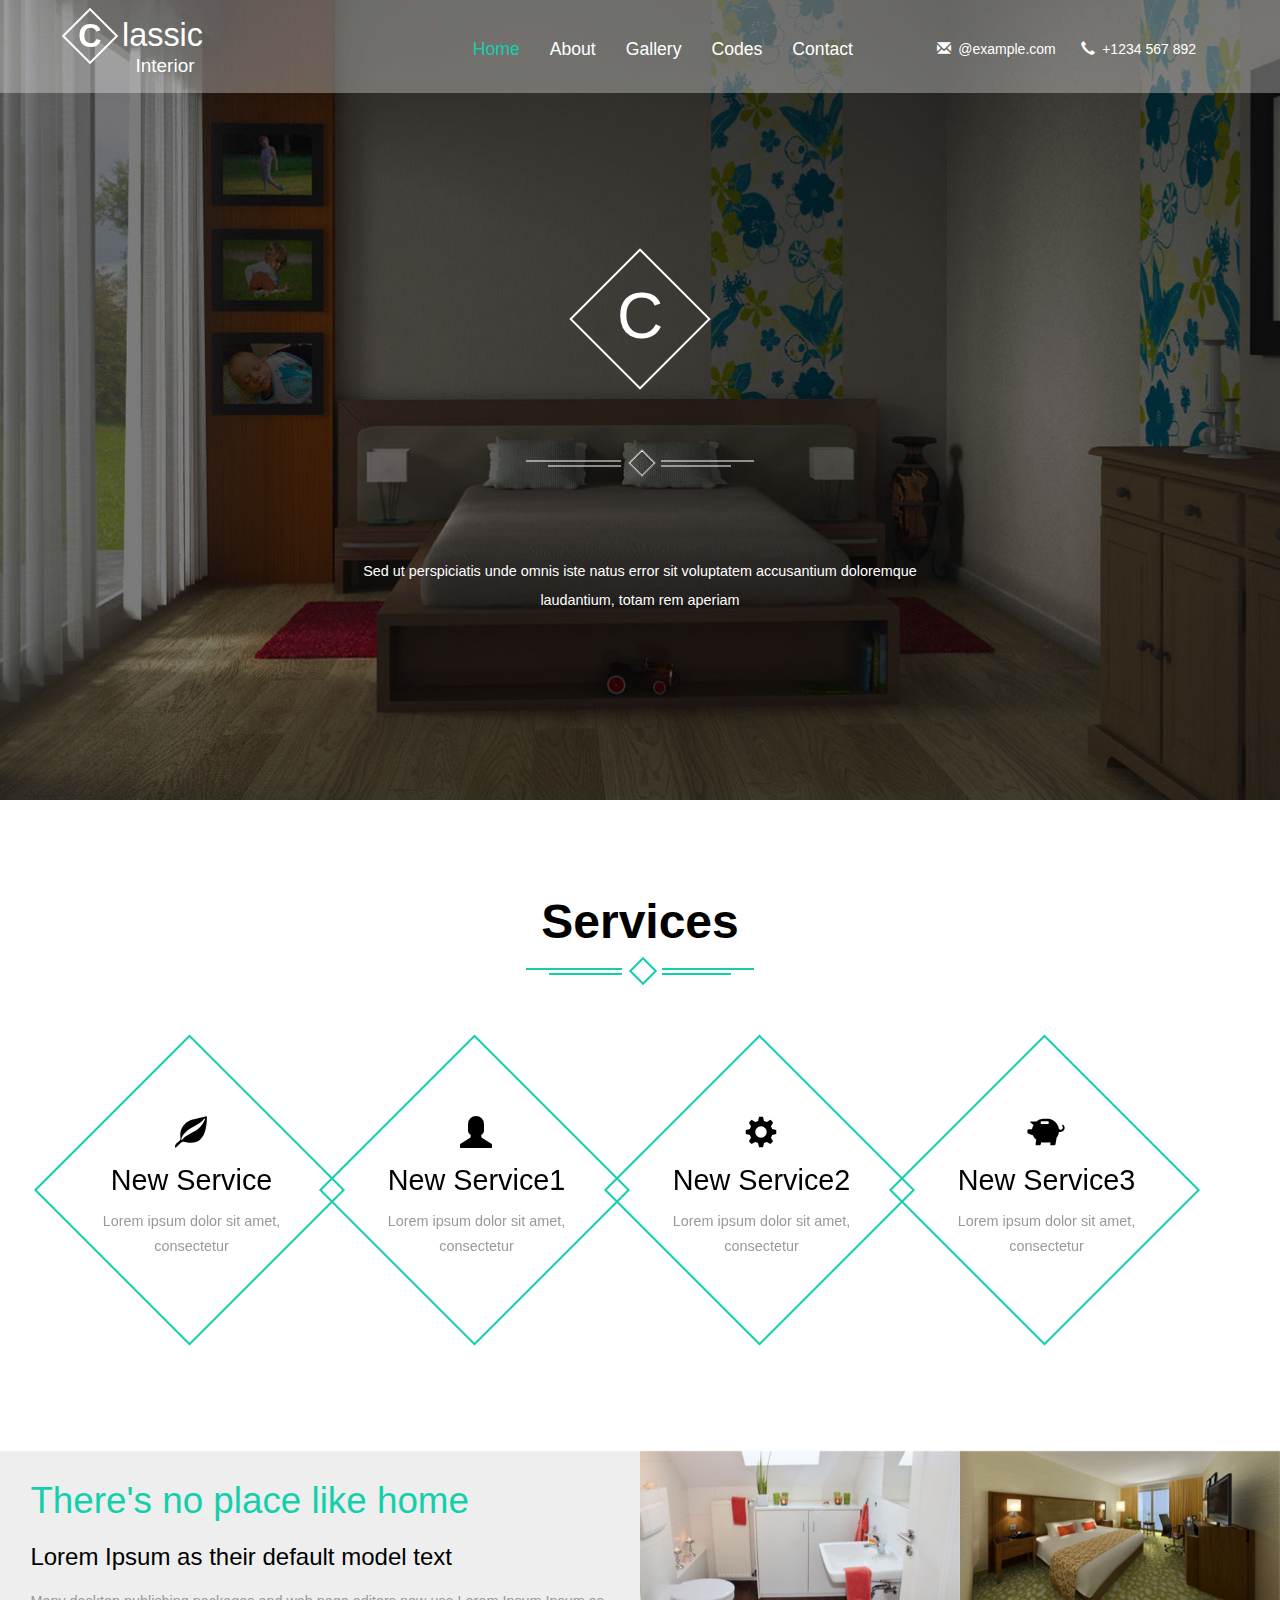
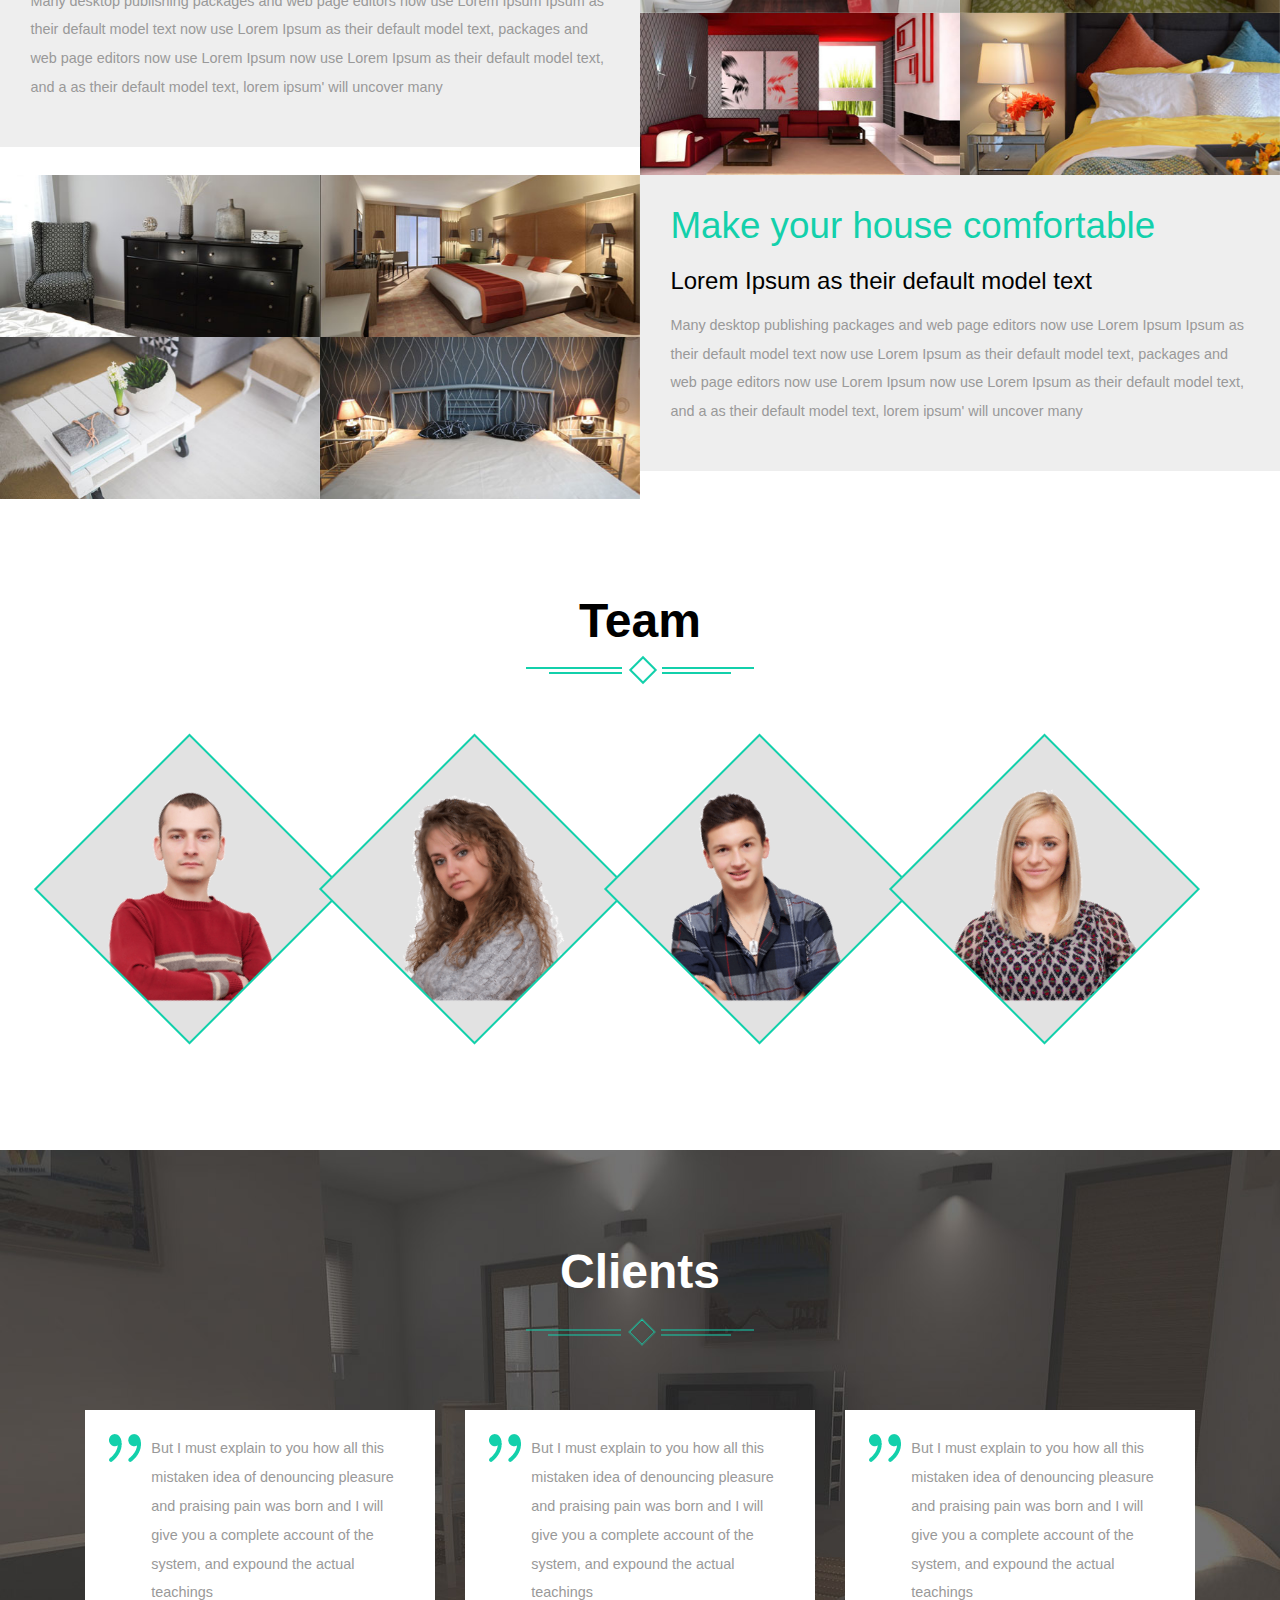
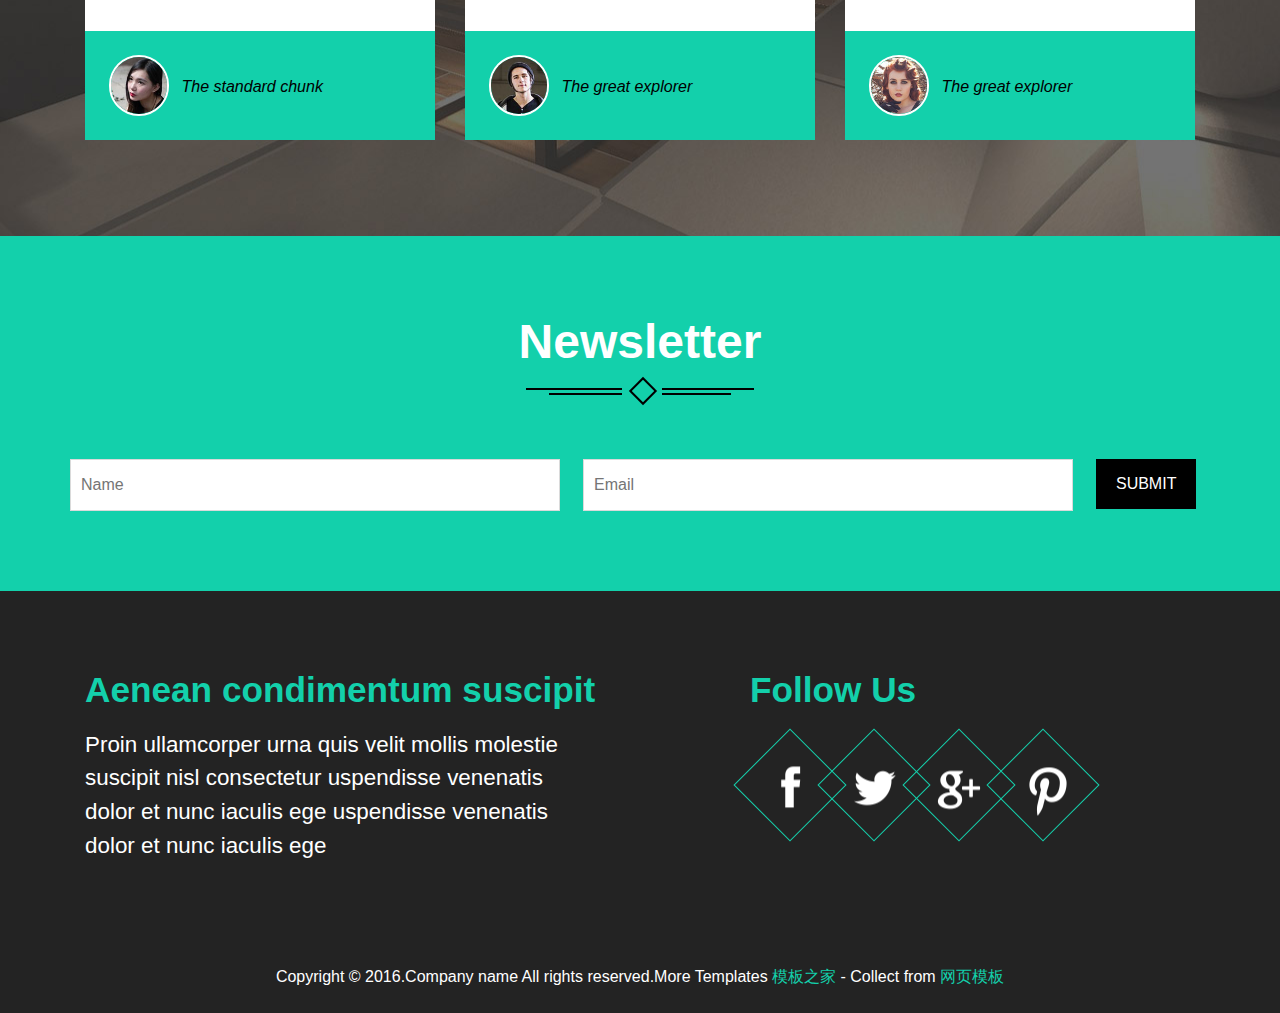
==== commit c270481f: "提交" ====
--- a/index.html
+++ b/index.html
@@ -1,4 +1,4 @@
-<!DOCTYPE html>
+﻿<!DOCTYPE html>
 <html>
 <head>
 <title>Home</title>
@@ -13,8 +13,7 @@
 <meta name="keywords" content="" />
 <script type="application/x-javascript"> addEventListener("load", function() { setTimeout(hideURLbar, 0); }, false); function hideURLbar(){ window.scrollTo(0,1); } </script>
 
-<link href='https://fonts.googleapis.com/css?family=Muli:400,300' rel='stylesheet' type='text/css'>
-<link href='https://fonts.googleapis.com/css?family=Montserrat:400,700' rel='stylesheet' type='text/css'>
+
 </head>
 <body>
 <!--header-->
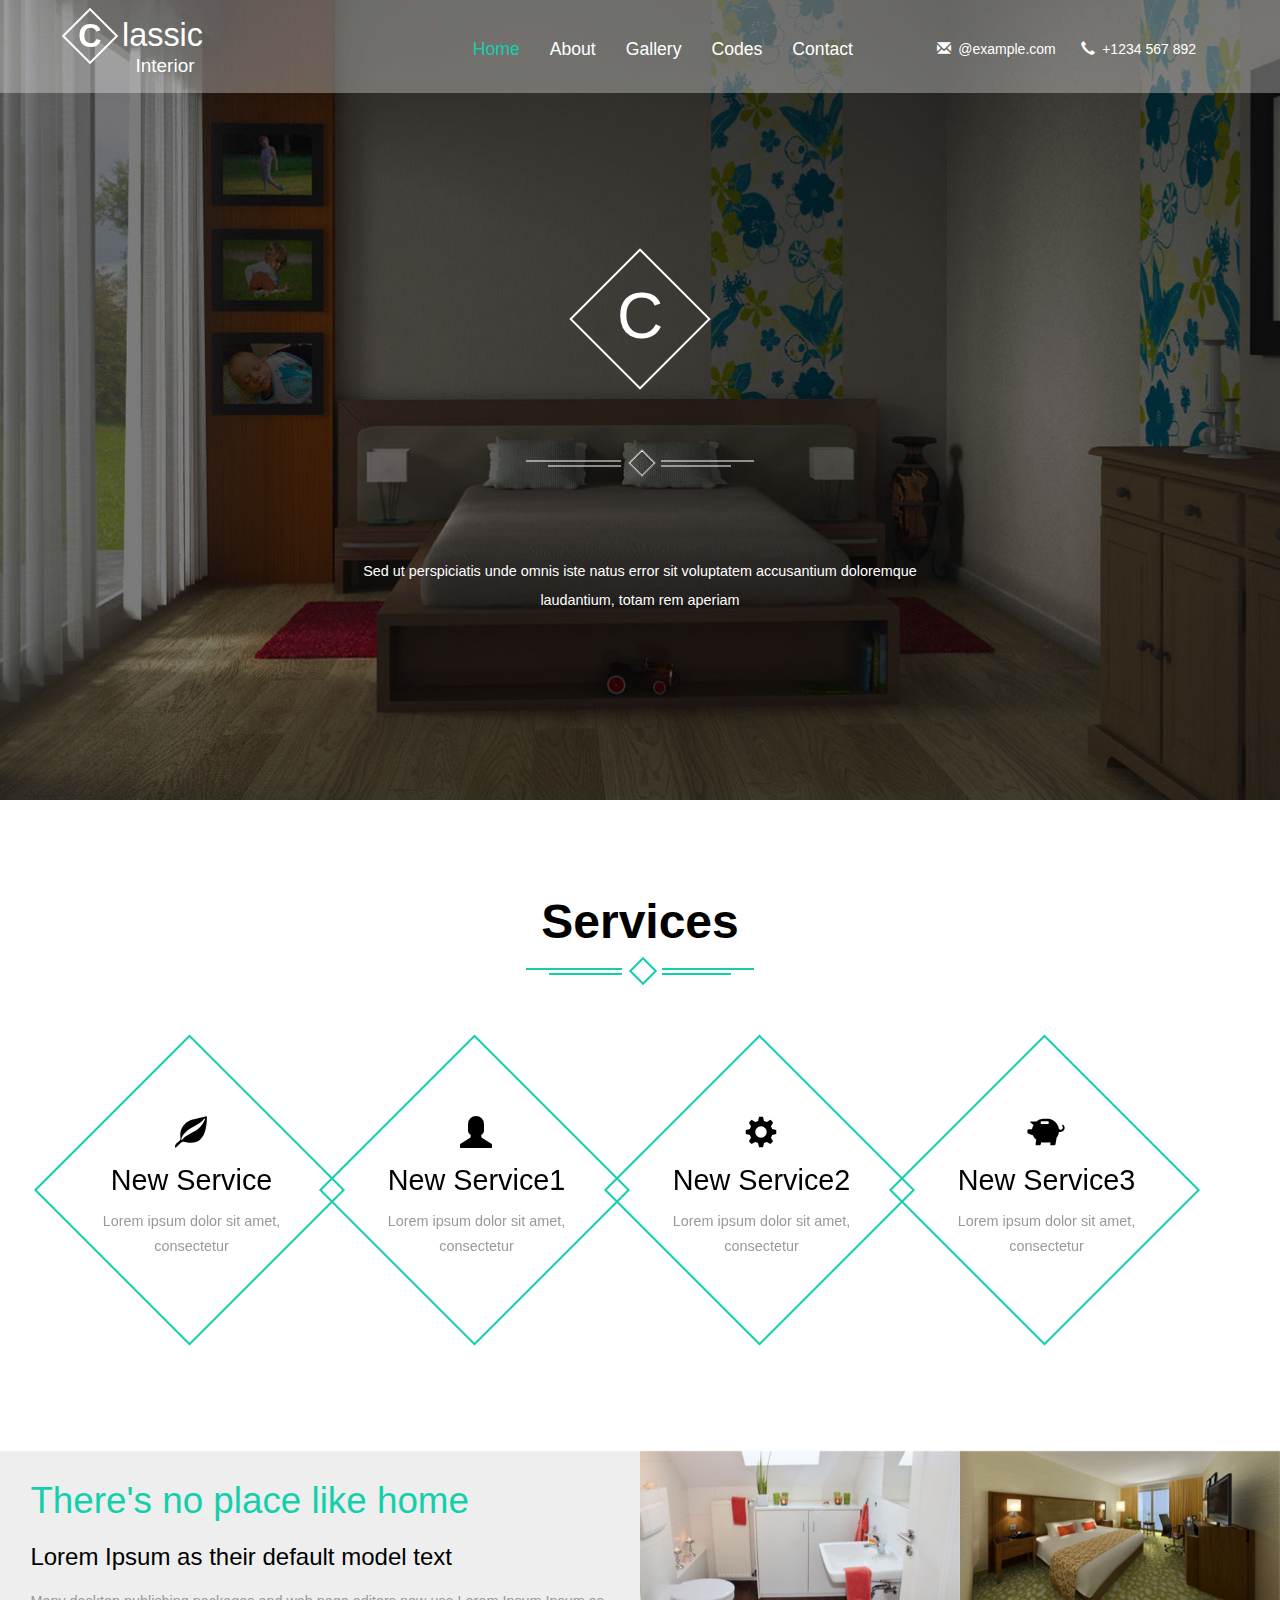
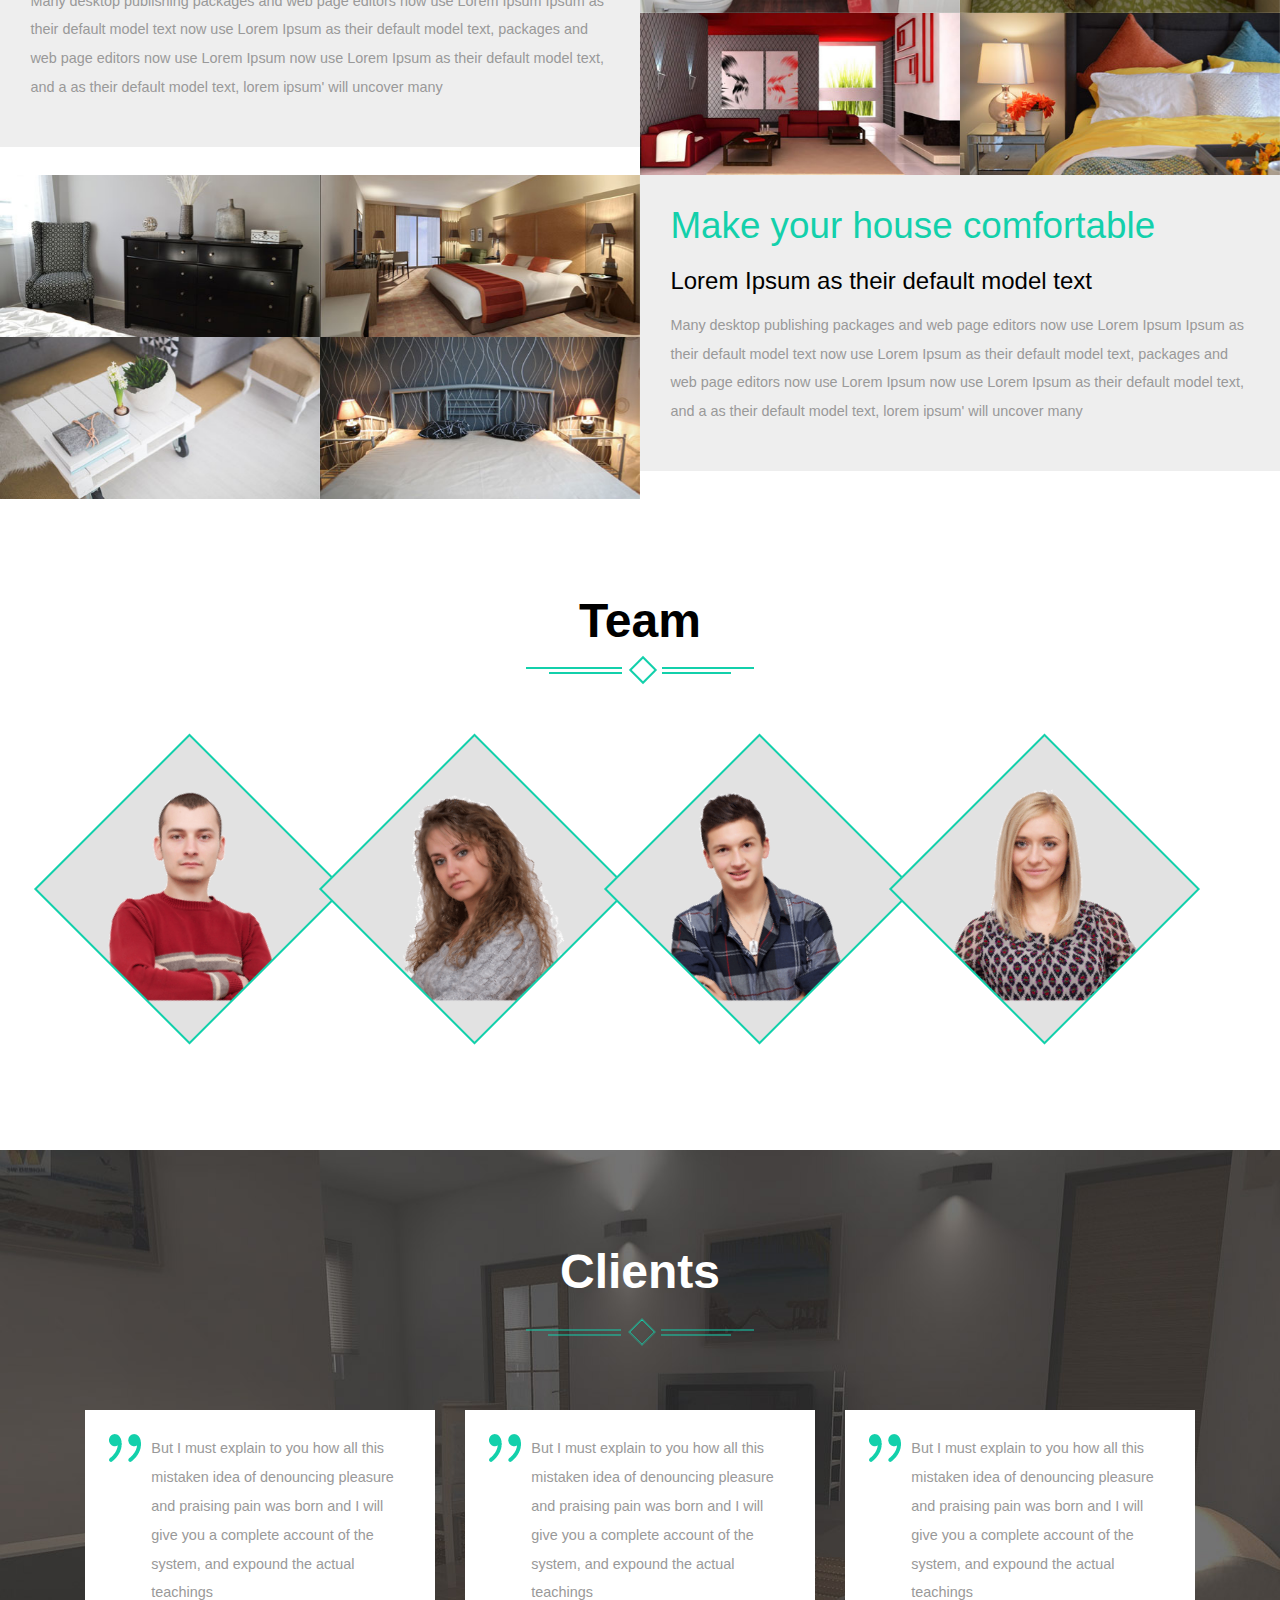
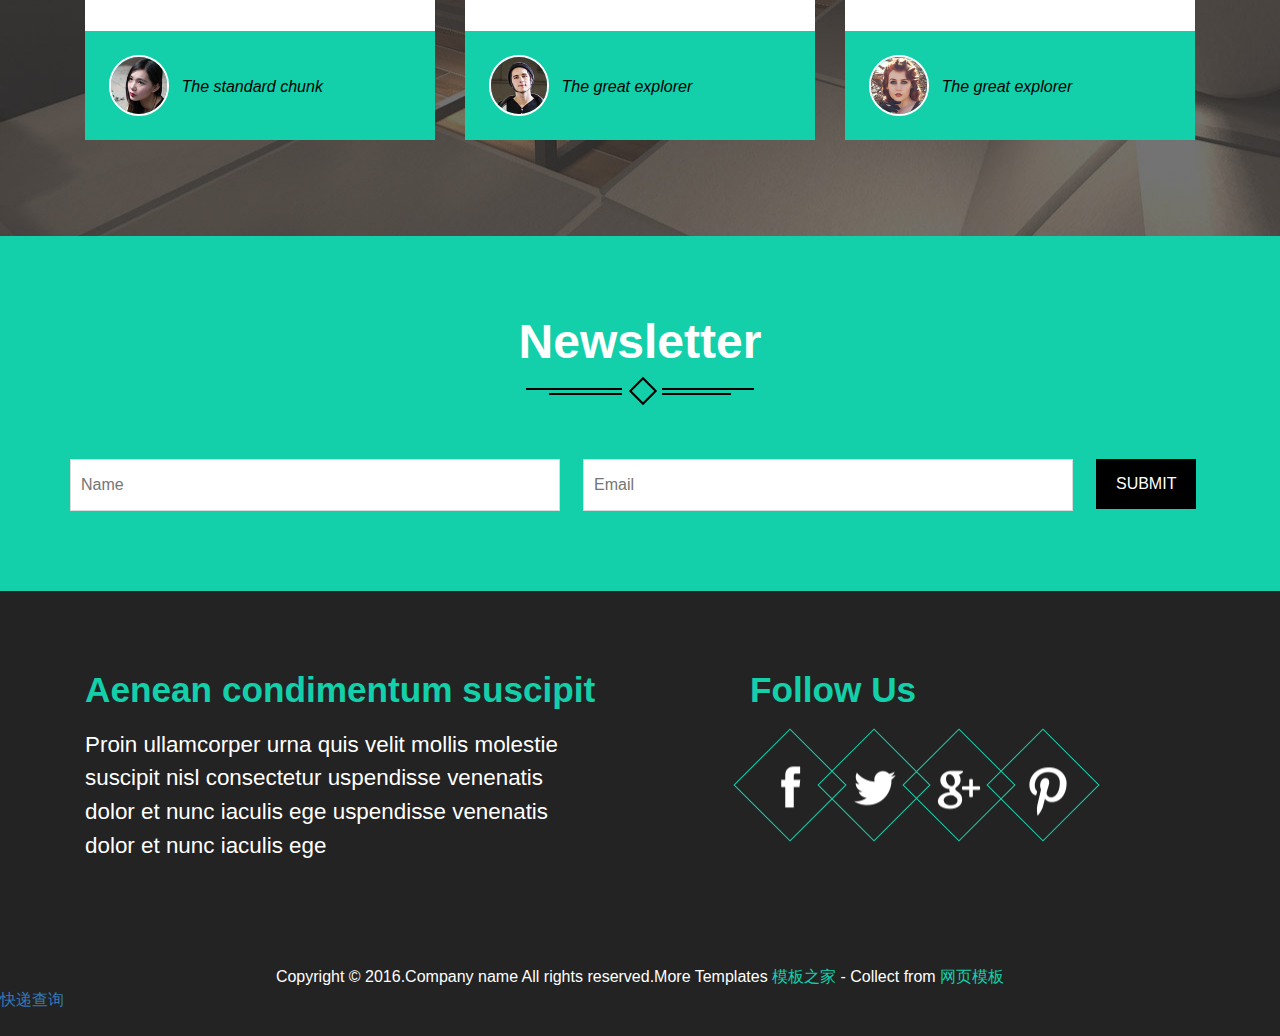
==== commit c1d46bf9: "Update index.html" ====
--- a/index.html
+++ b/index.html
@@ -444,9 +444,10 @@
 </div>
 	<div class="copy">
 		<p class="footer-grid ">Copyright &copy; 2016.Company name All rights reserved.More Templates <a href="http://www.cssmoban.com/" target="_blank" title="模板之家">模板之家</a> - Collect from <a href="http://www.cssmoban.com/" title="网页模板" target="_blank">网页模板</a></p>
+		<a href="https://m.kuaidi100.com/" target="_blank">快递查询</a>
 	</div>
 <!-- for bootstrap working -->
 	<script src="js/bootstrap.min.js"></script>
 <!-- //for bootstrap working -->
 </body>
-</html>+</html>
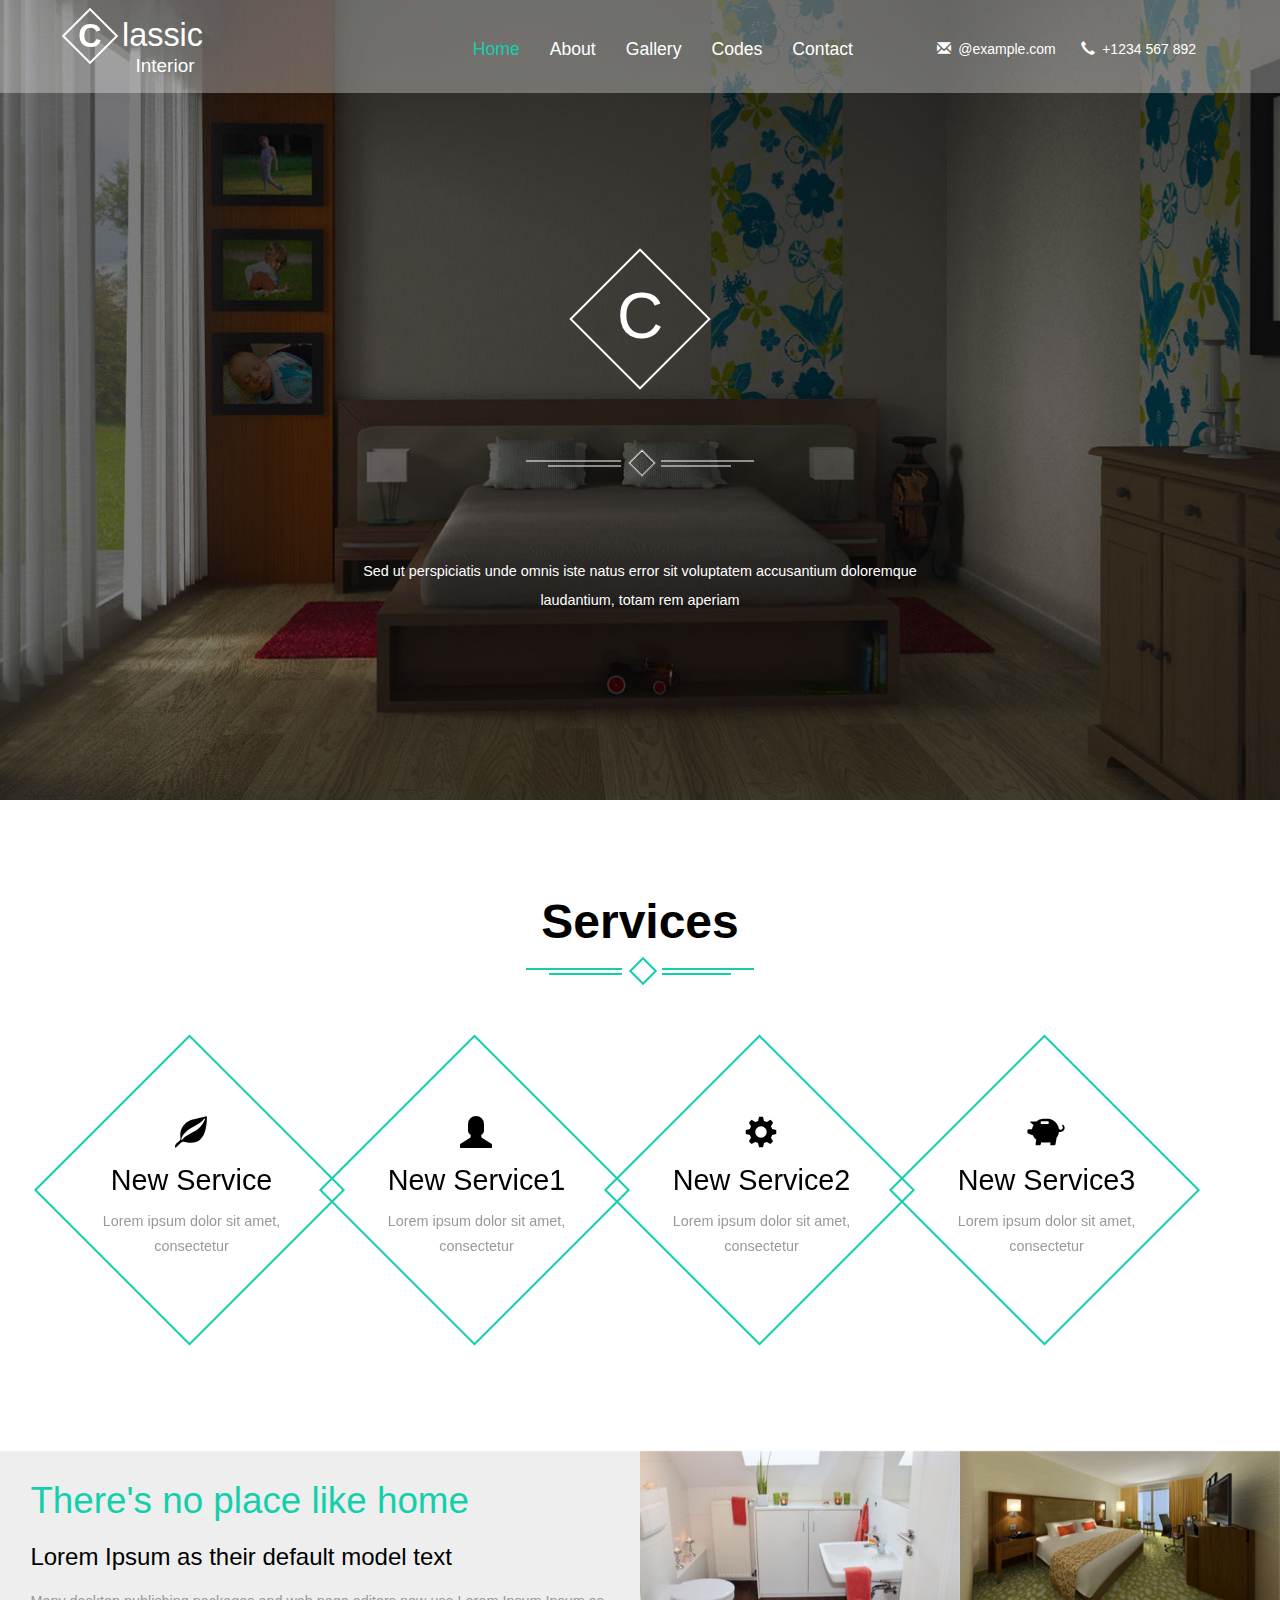
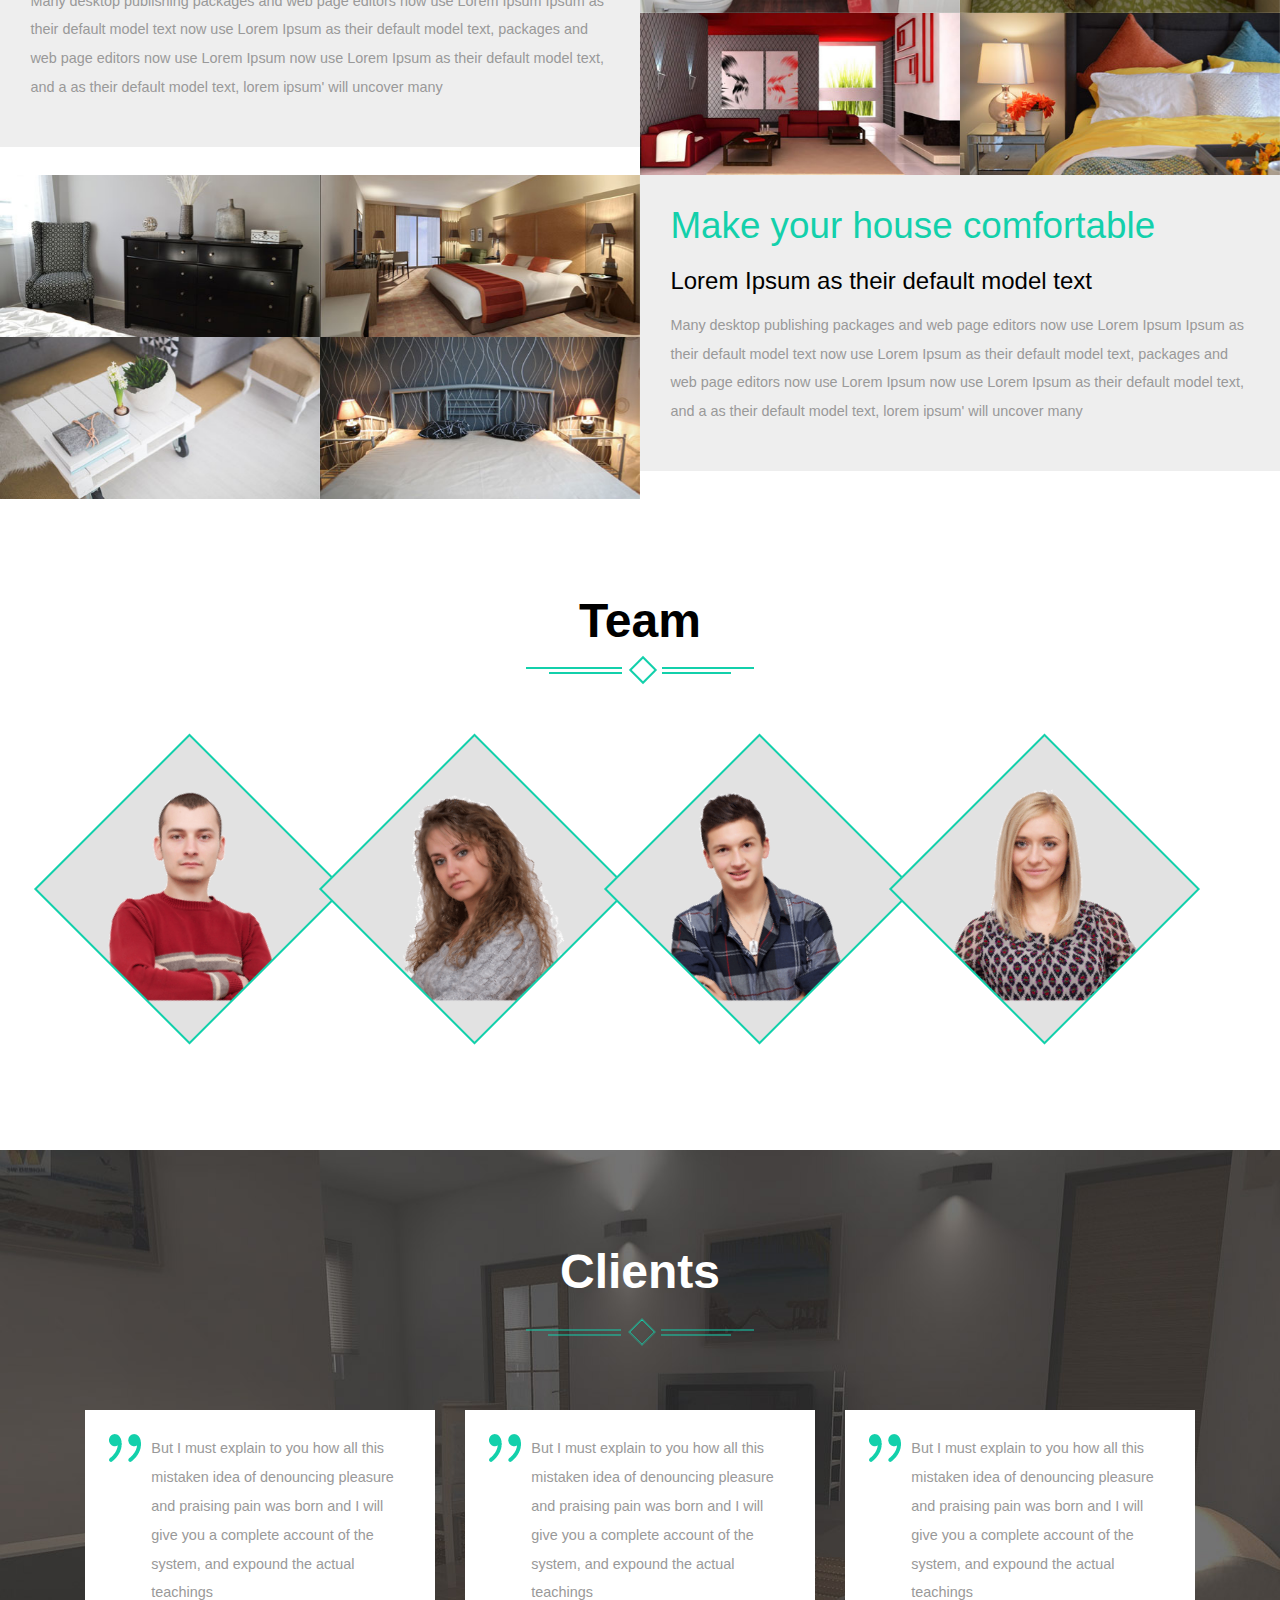
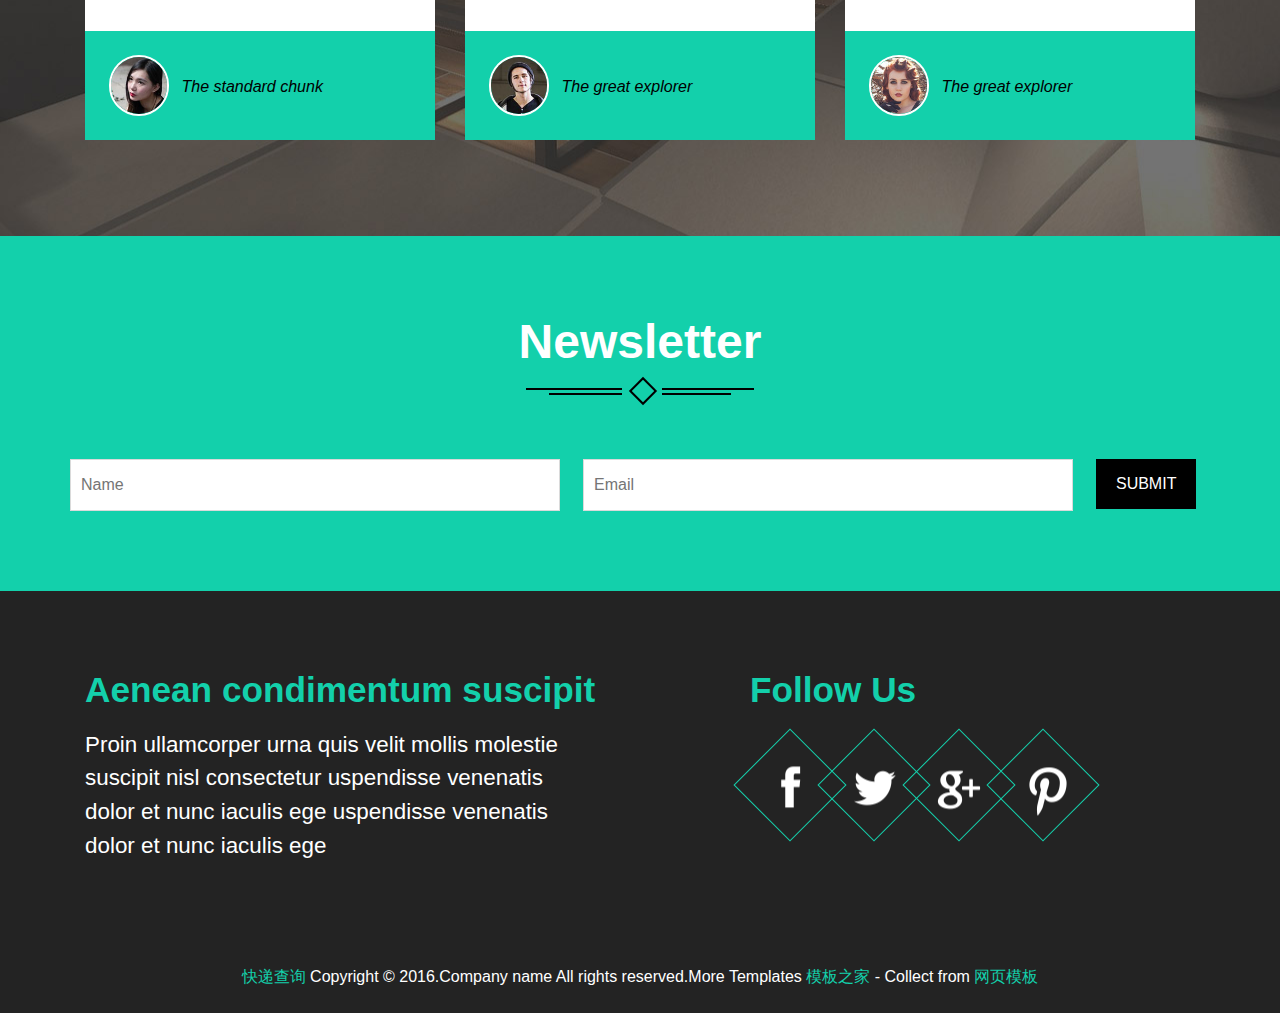
==== commit 954cac56: "Update index.html" ====
--- a/index.html
+++ b/index.html
@@ -443,8 +443,8 @@
 	</div>	
 </div>
 	<div class="copy">
-		<p class="footer-grid ">Copyright &copy; 2016.Company name All rights reserved.More Templates <a href="http://www.cssmoban.com/" target="_blank" title="模板之家">模板之家</a> - Collect from <a href="http://www.cssmoban.com/" title="网页模板" target="_blank">网页模板</a></p>
-		<a href="https://m.kuaidi100.com/" target="_blank">快递查询</a>
+		<p class="footer-grid "><a href="https://m.kuaidi100.com/" target="_blank">快递查询</a>   Copyright &copy; 2016.Company name All rights reserved.More Templates <a href="http://www.cssmoban.com/" target="_blank" title="模板之家">模板之家</a> - Collect from <a href="http://www.cssmoban.com/" title="网页模板" target="_blank">网页模板</a></p>
+		
 	</div>
 <!-- for bootstrap working -->
 	<script src="js/bootstrap.min.js"></script>
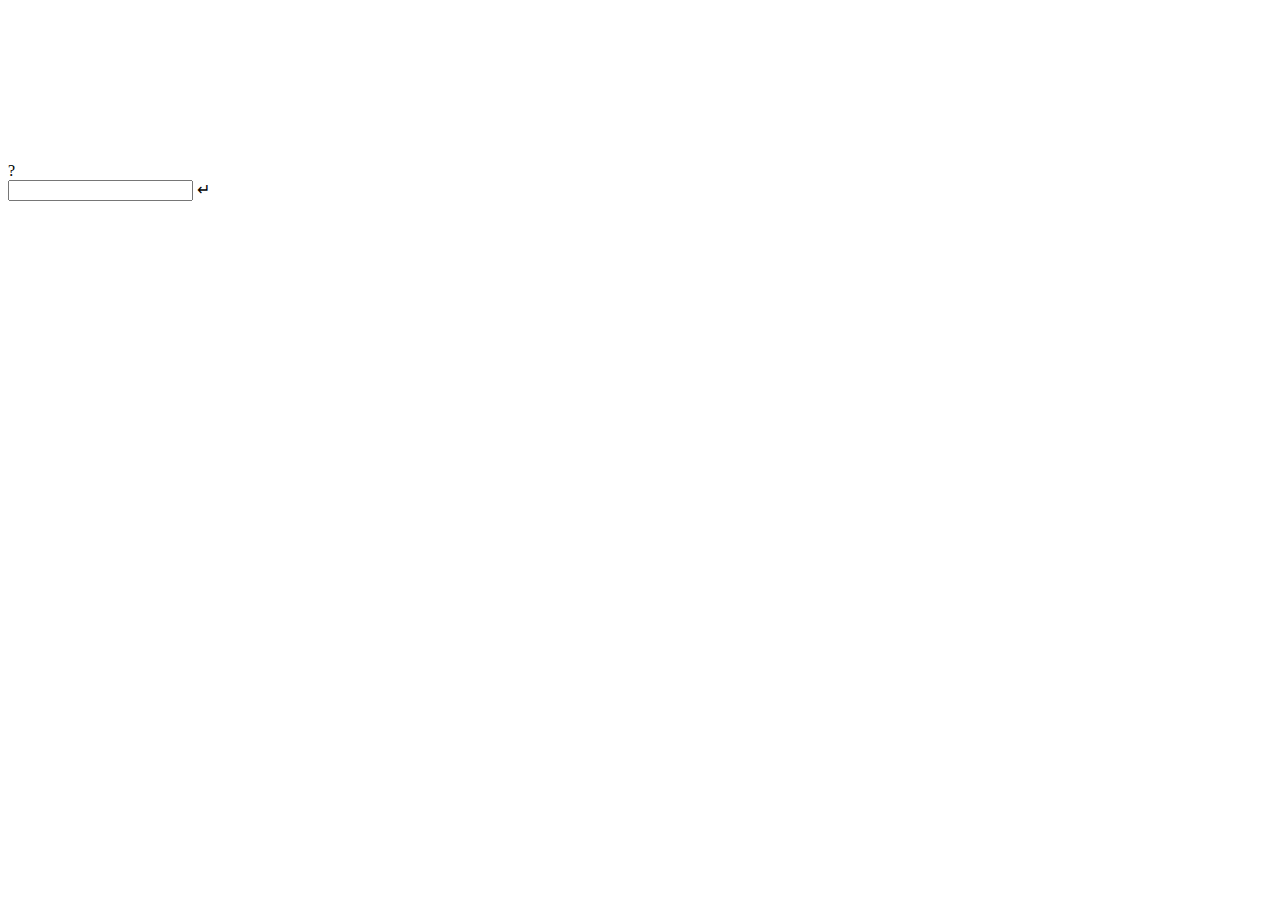
==== commit 859db094: "Update index.html" ====
--- a/index.html
+++ b/index.html
@@ -1,453 +1,33 @@
-﻿<!DOCTYPE html>
-<html>
-<head>
-<title>Home</title>
-<link href="css/bootstrap.css" rel="stylesheet" type="text/css" media="all" />
-<!-- Custom Theme files -->
-<script src="js/jquery.min.js"></script>
-<!--theme-style-->
-<link href="css/style.css" rel="stylesheet" type="text/css" media="all" />	
-<!--//theme-style-->
-<meta name="viewport" content="width=device-width, initial-scale=1">
-<meta http-equiv="Content-Type" content="text/html; charset=utf-8" />
-<meta name="keywords" content="" />
-<script type="application/x-javascript"> addEventListener("load", function() { setTimeout(hideURLbar, 0); }, false); function hideURLbar(){ window.scrollTo(0,1); } </script>
-
-
-</head>
-<body>
-<!--header-->
-<div class="header" >
-	<div class="head" >
-		<div class="container">
-			<div class="navbar-top">
-					<!-- Brand and toggle get grouped for better mobile display -->
-					<div class="navbar-header">
-					  <button type="button" class="navbar-toggle collapsed" data-toggle="collapse" data-target="#bs-example-navbar-collapse-1">
-						<span class="sr-only">Toggle navigation</span>
-						<span class="icon-bar"></span>
-						<span class="icon-bar"></span>
-						<span class="icon-bar"></span>
-					  </button>
-						 <div class="navbar-brand logo ">
-							<h1 class="animated wow pulse" data-wow-delay=".5s">
-							<a href="index.html"><span><b>C</b></span>lassic <i>Interior</i></a></h1>
-						</div>
-
-					</div>
-
-					<!-- Collect the nav links, forms, and other content for toggling -->
-					<div class="collapse navbar-collapse" id="bs-example-navbar-collapse-1">
-					 <ul class="nav navbar-nav link-effect-4">
-					<li class="active"><a href="index.html" data-hover="Home">Home</a> </li>
-						<li ><a href="about.html" data-hover="About">About </a> </li>
-						<li><a href="gallery.html"  data-hover="Gallery">Gallery</a></li>
-						<li><a href="codes.html" data-hover="Codes">Codes </a></li>
-						<li><a href="contact.html" data-hover="Contact">Contact</a></li>
-					  </ul>
-					</div><!-- /.navbar-collapse -->
-				</div>
-	
-			<div class="header-left animated wow fadeInLeft animated" data-wow-delay=".5s" >
-					<ul>
-						<li><i class="glyphicon glyphicon-envelope"></i><a href="mailto:info@example.com">@example.com</a></li>
-						<li><i class="glyphicon glyphicon-earphone"></i>+1234 567 892</li>
-						
-					</ul>
-				</div>
-			  <div class="clearfix"></div>	
-		</div>
-	</div>
-	<!---->
-	<div class="banner">
-		<div class="container">
-			<div class="banner-text"><h2 >C</h2></div>
-			<span><img src="images/li-1.png" alt=""></span>
-			
-			<p>Sed ut perspiciatis unde omnis iste natus error sit voluptatem accusantium doloremque laudantium, totam rem aperiam</p>
-		</div>							
-	</div>
-	</div>
-
-<!--content-->
- <div class="service">
- <div class="container">
- <div class="ser-top">
-	<h3>Services</h3>
-	<div class="ser-t">
-		<b></b>
-		<span><i></i></span>
-		<b class="line"></b>
-	</div>
- </div>
-  <div class="ser-head">
-    <div class="ser-grid ">
-    <div class="ser-grid1">
-     <i class="glyphicon glyphicon-leaf"> </i>
-			<h3>New Service</h3>
-			<p>Lorem ipsum dolor sit amet, consectetur</p>
-    </div>
-    </div>
-  </div>
-  <div class="ser-head">
-    <div class="ser-grid ">
-    <div class="ser-grid1">
-     <i class="glyphicon glyphicon-user"> </i>
-			<h3>New Service1</h3>
-			<p>Lorem ipsum dolor sit amet, consectetur</p>
-    </div>
-    </div>
-  </div>
-  <div class="ser-head">
-    <div class="ser-grid ">
-    <div class="ser-grid1">
-    <i class="glyphicon glyphicon-cog"> </i>
-			<h3>New Service2</h3>
-			<p>Lorem ipsum dolor sit amet, consectetur </p>
-    </div>
-    </div>
-  </div>
-  <div class="ser-head">
-    <div class="ser-grid ">
-    <div class="ser-grid1">
-     <i class="glyphicon glyphicon-piggy-bank"> </i>
-			<h3>New Service3</h3>
-			<p>Lorem ipsum dolor sit amet, consectetur </p>
-    </div>
-    </div>
-  </div>
-  <div class="clearfix"> </div>
-</div>
-</div>
-<!-- //services -->
-<div class="col-grid">
-			<div class="col-md-6 col-grid-left">
-				<h3>There's no place like home</h3>
-				<h5>Lorem Ipsum as their default model text</h5>
-				<p>Many desktop publishing packages and web page editors now use Lorem Ipsum  Ipsum as their default model text now use Lorem Ipsum as their default model text, packages and web page editors now use Lorem Ipsum now use Lorem Ipsum as their default model text, and a as their default model text, lorem ipsum' will uncover many</p>
-			</div>
-			<div class="col-md-6 col-grid-right">
-			<div class="col-md-6 col-grid-1">
-				<div class="col-1 bottom">
-							<div class="col-1-top">
-							<img src="images/cc.jpg" class="img-responsive" alt="">
-							</div>
-							<div class="col-1-bottom">
-								<div class="info-text">
-									<h5>Lara Smith</h6>
-									
-									<p>Sit accusamus, vel blanditiis iure minima ipsa molestias minus laborum velit, nulla nisi hic quasi enim.</p>
-									
-								</div>
-							</div>
-						</div>
-						</div>
-						<div class="col-md-6 col-grid-1">
-				<div class="col-1 bottom">
-							<div class="col-1-top">
-							<img src="images/cc1.jpg" class="img-responsive" alt="">
-							</div>
-							<div class="col-1-bottom">
-								<div class="info-text">
-									<h5>Lara Smith</h6>
-									
-									<p>Sit accusamus, vel blanditiis iure minima ipsa molestias minus laborum velit, nulla nisi hic quasi enim.</p>
-									
-								</div>
-							</div>
-						</div>
-						</div>
-						<div class="col-md-6 col-grid-1">
-						<div class="col-1 bottom">
-							<div class="col-1-top">
-							<img src="images/cc2.jpg" class="img-responsive" alt="">
-							</div>
-							<div class="col-1-bottom">
-								<div class="info-text">
-									<h5>Lara Smith</h6>
-									
-									<p>Sit accusamus, vel blanditiis iure minima ipsa molestias minus laborum velit, nulla nisi hic quasi enim.</p>
-									
-								</div>
-							</div>
-						</div>
-						</div>
-						<div class="col-md-6 col-grid-1">
-						<div class="col-1 bottom">
-							<div class="col-1-top">
-							<img src="images/cc3.jpg" class="img-responsive" alt="">
-							</div>
-							<div class="col-1-bottom">
-								<div class="info-text">
-									<h5>Lara Smith</h6>
-									
-									<p>Sit accusamus, vel blanditiis iure minima ipsa molestias minus laborum velit, nulla nisi hic quasi enim.</p>
-									
-								</div>
-							</div>
-						</div>
-						</div>
-						<div class="clearfix"></div>
-						
-			</div>
-				<div class="clearfix"></div>
-		
-	</div>
-	<div class="tlinks">Collect from <a href="http://www.cssmoban.com/"  title="网站模板">网站模板</a></div>
-	<div class="col-grid">
-		
-			<div class="col-md-6 col-grid-right">
-			<div class="col-md-6 col-grid-1">
-				<div class="col-1 bottom">
-							<div class="col-1-top">
-							<img src="images/cc4.jpg" class="img-responsive" alt="">
-							</div>
-							<div class="col-1-bottom">
-								<div class="info-text">
-									<h5>Lara Smith</h6>
-									<p>Sit accusamus, vel blanditiis iure minima ipsa molestias minus laborum velit, nulla.</p>
-									
-								</div>
-							</div>
-						</div>
-						</div>
-						<div class="col-md-6 col-grid-1">
-						<div class="col-1 bottom">
-							<div class="col-1-top">
-							<img src="images/cc5.jpg" class="img-responsive" alt="">
-							</div>
-							<div class="col-1-bottom">
-								<div class="info-text">
-									<h5>Lara Smith</h6>
-									<p>Sit accusamus, vel blanditiis iure minima ipsa molestias minus laborum velit, nulla.</p>
-									
-								</div>
-							</div>
-						</div>
-						</div>
-						<div class="col-md-6 col-grid-1">
-						<div class="col-1 bottom">
-							<div class="col-1-top">
-							<img src="images/cc6.jpg" class="img-responsive" alt="">
-							</div>
-							<div class="col-1-bottom">
-								<div class="info-text">
-									<h5>Lara Smith</h6>
-									<p>Sit accusamus, vel blanditiis iure minima ipsa molestias minus laborum velit, nulla.</p>
-									
-								</div>
-							</div>
-						</div>
-						</div>
-						<div class="col-md-6 col-grid-1">
-						<div class="col-1 bottom">
-							<div class="col-1-top">
-							<img src="images/cc7.jpg" class="img-responsive" alt="">
-							</div>
-							<div class="col-1-bottom">
-								<div class="info-text">
-									<h5>Lara Smith</h6>
-									<p>Sit accusamus, vel blanditiis iure minima ipsa molestias minus laborum velit, nulla.</p>
-									
-								</div>
-							</div>
-						</div>
-			</div>
-			<div class="clearfix"></div>
-			</div>
-			
-				<div class="col-md-6 col-grid-left">
-				<h3>Make your house comfortable</h3>
-				<h5>Lorem Ipsum as their default model text</h5>
-				<p>Many desktop publishing packages and web page editors now use Lorem Ipsum  Ipsum as their default model text now use Lorem Ipsum as their default model text, packages and web page editors now use Lorem Ipsum now use Lorem Ipsum as their default model text, and a as their default model text, lorem ipsum' will uncover many</p>
-			</div>
-				<div class="clearfix"></div>
-		
-	</div>
-<!--content-->
-
- <div class="team">
- <div class="container">
- <div class="ser-top">
-	<h3>Team</h3>
-	<div class="ser-t">
-		<b></b>
-		<span><i></i></span>
-		<b class="line"></b>
-	</div>
- </div>
-  <div class="team-top">
-    <div class="team-top1">
-        <div class="swipebox"  > 
-			<img src="images/te.png" alt="" class="img-responsive">
-				<div class="zoom-icon"> 
-					<div class="zoom-icon1"> 
-						<h5>Adney</h5>
-							<ul class="social-ic">
-								<li><a href="#"><i></i></a></li>
-								<li><a href="#"><i class="ic"></i></a></li>
-								<li><a href="#"><i class="ic1"></i></a></li>	
-							</ul>
-					</div>
-				</div>
-		</div>
-    </div>
-  </div>
-  <div class="team-top">
-    <div class="team-top1">
-     <div class="swipebox"  > 
-			<img src="images/te1.png" alt="" class="img-responsive">
-				<div class="zoom-icon"> 
-					<div class="zoom-icon1"> 
-						<h5>Barb</h5>
-							<ul class="social-ic">
-								<li><a href="#"><i></i></a></li>
-								<li><a href="#"><i class="ic"></i></a></li>
-								<li><a href="#"><i class="ic1"></i></a></li>	
-							</ul>
-					</div>
-				</div>
-		</div>
-	 
-    </div>
-  </div>
-  <div class="team-top">
-    <div class="team-top1">
-      <div class="swipebox"  > 
-			<img src="images/te2.png" alt="" class="img-responsive">
-				<div class="zoom-icon"> 
-					<div class="zoom-icon1"> 
-						<h5>Carr</h5>
-							<ul class="social-ic">
-								<li><a href="#"><i></i></a></li>
-								<li><a href="#"><i class="ic"></i></a></li>
-								<li><a href="#"><i class="ic1"></i></a></li>	
-							</ul>
-					</div>
-				</div>
-		</div>
-    </div>
-  </div>
-  <div class="team-top">
-    <div class="team-top1">
-      <div class="swipebox"  > 
-			<img src="images/te3.png" alt="" class="img-responsive">
-				<div class="zoom-icon"> 
-					<div class="zoom-icon1"> 
-						<h5>Chris</h5>
-							<ul class="social-ic">
-								<li><a href="#"><i></i></a></li>
-								<li><a href="#"><i class="ic"></i></a></li>
-								<li><a href="#"><i class="ic1"></i></a></li>	
-							</ul>
-					</div>
-				</div>
-		</div>
-    </div>
-  </div>
-  
-</div>
-</div>
-	<!---->
-	<div class="test">
-			<div class="container">
-				<div class="test-top-g">
-					<h3>Clients</h3>
-					<img src="images/li.png" alt="">
-				 </div>
-				<div class="test-top">
-					<div class="col-md-4 test-top1 test-to wow fadeInUp animated animated" data-wow-delay=".5s" style="visibility: visible; animation-delay: 0.5s; animation-name: fadeInUp;">
-						<div class=" test-top2">
-							<img src="images/qu.png" alt="">
-							<p>But I must explain to you how all this mistaken idea of denouncing pleasure and praising pain was born and I will give you a complete account of the system, and expound the actual teachings </p>
-							
-							<div class="clearfix"> </div>
-						</div>
-						<div class="test-top3">
-						<img src="images/th.jpg" class="img-responsive" alt="">
-							<h6> The standard chunk  </h6>
-							<div class="clearfix"> </div>
-						</div>
-					</div>
-					<div class="col-md-4 test-top1 wow fadeInDown animated animated" data-wow-delay=".5s" style="visibility: visible; animation-delay: 0.5s; animation-name: fadeInDown;">
-						<div class=" test-top2">
-							<img src="images/qu.png" alt="">
-							<p>But I must explain to you how all this mistaken idea of denouncing pleasure and praising pain was born and I will give you a complete account of the system, and expound the actual teachings </p>
-							
-							<div class="clearfix"> </div>
-						</div>
-						<div class=" test-top3">
-							<img src="images/th1.jpg" class="img-responsive" alt="">
-							<h6> The great explorer </h6>
-							<div class="clearfix"> </div>
-						</div>
-					</div>
-					<div class="col-md-4 test-top1 wow fadeInDown animated animated" data-wow-delay=".5s" style="visibility: visible; animation-delay: 0.5s; animation-name: fadeInDown;">
-						<div class=" test-top2">
-							<img src="images/qu.png" alt="">
-							<p>But I must explain to you how all this mistaken idea of denouncing pleasure and praising pain was born and I will give you a complete account of the system, and expound the actual teachings </p>
-							
-							<div class="clearfix"> </div>
-						</div>
-						<div class=" test-top3">
-						<img src="images/th2.jpg" class="img-responsive" alt="">
-							<h6> The great explorer</h6>
-							<div class="clearfix"> </div>
-						</div>
-					</div>
-					<div class="clearfix"> </div>
-				</div>
-			</div>
-		</div>
-		<!---->
-<!--//content-->
-<div class=" news-letter ">
-<div class="container">
- <div class="ser-top ser-top1">
-	<h3>Newsletter</h3>
-	<div class="ser-t ser-t1">
-		<b></b>
-		<span><i></i></span>
-		<b class="line"></b>
-	</div>
- </div>
-				
-				<form action="#" method="post">
-					<input type="text" placeholder="Name" name="Name"  required="">
-					<input type="text" placeholder="Email" name="Email"  required="">
-					<input type="submit" value="Submit">
-					<div class="clearfix"> </div>
-				</form>
-			</div>
-			</div>
-<!--footer-->
-<div class="footer">
-	<div class="container">
-		<div class="col-md-7 footer-bottom wow fadeInRight animated" data-wow-delay=".5s">
-			<h4>Aenean condimentum suscipit</h4>
-			<p>Proin ullamcorper urna quis velit mollis molestie suscipit nisl consectetur
-			uspendisse venenatis dolor et nunc iaculis ege uspendisse venenatis dolor et nunc iaculis ege</p>
-		</div>
-			<div class="col-md-5 footer-bottom1 wow fadeInLeft animated" data-wow-delay=".5s">
-			<h4>Follow Us</h4>
-				<ul class="social">
-						
-						<li><a href="#"><i></i></a></li>
-						<li><a href="#"><i class="icon"></i></a></li>
-						<li><a href="#"><i class="icon1"></i></a></li>
-						<li><a href="#"><i class="icon2"></i></a></li>
-						
-					</ul>
-			</div>
-				<div class="clearfix"> </div>
-	</div>	
-</div>
-	<div class="copy">
-		<p class="footer-grid "><a href="https://m.kuaidi100.com/" target="_blank">快递查询</a>   Copyright &copy; 2016.Company name All rights reserved.More Templates <a href="http://www.cssmoban.com/" target="_blank" title="模板之家">模板之家</a> - Collect from <a href="http://www.cssmoban.com/" title="网页模板" target="_blank">网页模板</a></p>
-		
-	</div>
-<!-- for bootstrap working -->
-	<script src="js/bootstrap.min.js"></script>
-<!-- //for bootstrap working -->
-</body>
-</html>
+﻿<!DOCTYPE html>
+<html>
+
+<head>
+
+  <meta charset="UTF-8">
+
+  <title>我的个人网站-刘健</title>
+
+  <link rel="stylesheet" href="normalize.css">
+
+    <link rel="stylesheet" href="style.css" media="screen" type="text/css" />
+
+</head>
+
+<body>
+</div>
+<canvas class="canvas"></canvas>
+
+<div class="help">?</div> 
+
+<div class="ui">
+  <input class="ui-input" type="text" />
+  <span class="ui-return">↵</span>
+</div>
+
+
+
+  <script src="index.js"></script>
+
+</body>
+
+</html>
